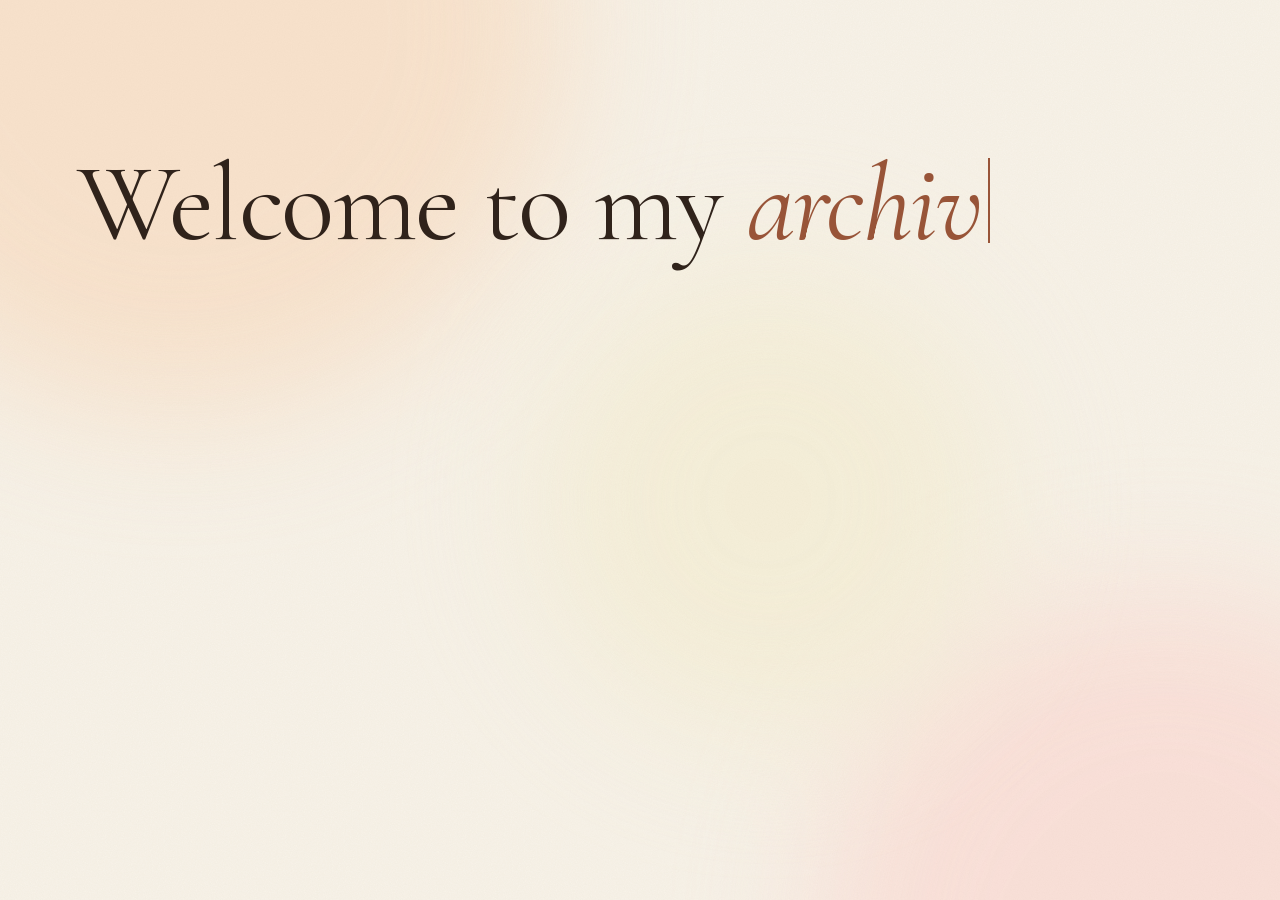
==== index.html @ 3d079804 "courses added behind log-in wall" ====
<!doctype html>
<html lang="en">
<head>
<meta charset="utf-8">
<meta name="viewport" content="width=device-width, initial-scale=1">
<title>Saeed's Archive</title>
<meta name="robots" content="noindex, nofollow, noarchive, nosnippet, noimageindex">
<meta name="referrer" content="no-referrer">
<link rel="icon" href="favicon.ico" sizes="16x16 32x32 48x48">
<link rel="icon" href="icon-32.png" type="image/png" sizes="32x32">
<link rel="icon" href="icon-192.png" type="image/png" sizes="192x192">
<link rel="apple-touch-icon" href="apple-touch-icon.png">
<link rel="stylesheet" href="styles.css?v=8">
<script src="app.js?v=8" defer></script>
</head>
<body>

<svg class="sprite" aria-hidden="true">
  <symbol id="i-pen" viewBox="0 0 24 24"><path d="M17 3a2.83 2.83 0 1 1 4 4L7.5 20.5 2 22l1.5-5.5Z"/></symbol>
  <symbol id="i-trash" viewBox="0 0 24 24"><path d="M3 6h18M19 6v14a2 2 0 0 1-2 2H7a2 2 0 0 1-2-2V6m3 0V4a2 2 0 0 1 2-2h4a2 2 0 0 1 2 2v2"/></symbol>
  <symbol id="i-close" viewBox="0 0 24 24"><path d="M6 6l12 12M18 6 6 18"/></symbol>
  <symbol id="i-out" viewBox="0 0 24 24"><path d="M9 21H5a2 2 0 0 1-2-2V5a2 2 0 0 1 2-2h4M16 17l5-5-5-5M21 12H9"/></symbol>
  <symbol id="i-file" viewBox="0 0 24 24"><path d="M14 2H6a2 2 0 0 0-2 2v16a2 2 0 0 0 2 2h12a2 2 0 0 0 2-2V8ZM14 2v6h6M8 13h8M8 17h5"/></symbol>
</svg>
<div class="glow" aria-hidden="true"><span></span><span></span><span></span></div>

<header class="bar rise">
  <span class="label">Saeed's archive</span>
  <div class="tools">
    <input id="q" type="search" placeholder="What are you looking for?" aria-label="Search the archive">
    <button id="add" class="icon-btn owner-only" type="button" title="Add a book or scroll" aria-label="Add a book or scroll"><svg class="icon" aria-hidden="true"><use href="#i-pen"/></svg></button>
    <button id="signout" class="icon-btn owner-only" type="button" title="Sign out" aria-label="Sign out"><svg class="icon" aria-hidden="true"><use href="#i-out"/></svg></button>
  </div>
</header>

<main>
  <section class="hero">
    <p id="stats" class="label rise" aria-live="polite"></p>
    <h1 class="welcome" aria-label="Welcome to my archive.">
      <span class="ghost" aria-hidden="true">Welcome to my <em>archive</em>.</span>
      <span id="typed" class="typed" aria-hidden="true"></span>
    </h1>
    <p class="sub rise">Books I have read, and pages I have written.</p>
  </section>

  <nav id="chips" class="chips rise" aria-label="Genres"></nav>

  <section id="rail" class="rail rise" aria-label="The shelf">
    <div id="track" class="track"></div>
    <div class="ledge" aria-hidden="true"></div>
  </section>

  <section id="reading" class="reading rise" aria-labelledby="reading-title" hidden>
    <h2 id="reading-title" class="label">Currently reading</h2>
    <div id="reading-track" class="reading-track"></div>
  </section>

  <section id="classes" class="classes owner-only rise" aria-labelledby="classes-title" hidden>
    <h2 id="classes-title" class="label">Courses</h2>
    <div id="courses" class="courses"></div>
    <div id="class-hits" class="class-hits" hidden>
      <h3 class="label">Matching classes</h3>
      <ol id="class-hit-list"></ol>
    </div>
  </section>
</main>

<footer class="foot label rise">by <a href="https://saeedzafar.se">saeedzafar.se</a></footer>

<div id="card" class="card" aria-hidden="true"></div>

<dialog id="detail"></dialog>

<dialog id="editor">
  <form id="form" class="form-card">
    <p class="label">The archive</p>
    <h2 id="form-title">Add to the archive</h2>

    <div class="kind">
      <label><input type="radio" name="kind" value="book" checked> Book</label>
      <label><input type="radio" name="kind" value="scroll"> Scroll <small>(writing / document)</small></label>
    </div>

    <label class="field"><span class="label">Title</span><input name="title" required maxlength="200" autocomplete="off"></label>
    <div class="row">
      <label class="field"><span class="label">Author</span><input name="author" maxlength="120" autocomplete="off"></label>
      <label class="field"><span class="label">Year</span><input name="year" type="number" min="-3000" max="2100" step="1" placeholder="e.g. 1866" inputmode="numeric"></label>
    </div>
    <label class="field"><span class="label">Genres <small>(several? separate with commas)</small></span><input name="genre" list="genres" maxlength="120" placeholder="e.g. Philosophy, Religion" autocomplete="off"></label>

    <fieldset id="for-book">
      <div class="row">
        <label class="field"><span class="label">Total pages</span><input name="pages" type="number" min="1" max="20000" required inputmode="numeric"><small class="note">Sets how thick the spine is.</small></label>
        <label class="field"><span class="label">ISBN <small>(optional)</small></span><input name="isbn" maxlength="20" inputmode="numeric" autocomplete="off"><small class="note">Finds the exact edition's cover.</small></label>
      </div>
      <div class="cover-pick">
        <div id="cover-preview" class="cover-preview"><span class="label">No cover</span></div>
        <div>
          <span class="label">Cover</span>
          <div class="cover-actions">
            <button id="cover-find" class="ghost-btn" type="button">Find cover</button>
            <label class="ghost-btn">Upload image<input id="cover-file" type="file" accept="image/*"></label>
            <button id="cover-clear" class="ghost-btn" type="button">Remove</button>
          </div>
          <p id="cover-status" class="note" role="status"></p>
        </div>
      </div>
      <label class="field"><span class="label">Read online <small>(optional: Drive or website link, shown to everyone)</small></span><input name="link" type="url" maxlength="2000" pattern="https?://.+" placeholder="https://…" autocomplete="off"></label>
      <label class="check">
        <input type="checkbox" name="reading">
        <span><strong>Currently reading</strong> <small>It stands below the shelf until you untick this.</small></span>
      </label>
    </fieldset>

    <fieldset id="for-scroll" disabled>
      <div class="field">
        <label class="label" for="text">Text</label>
        <textarea id="text" name="text" rows="12" maxlength="200000" data-rich></textarea>
      </div>
    </fieldset>

    <label class="check">
      <input type="checkbox" name="private">
      <span><strong>Private</strong> <small>Only you can see it, and only when signed in.</small></span>
    </label>

    <fieldset class="rate">
      <legend class="label">Your rating</legend>
      <div class="rate-row">
        <input type="radio" name="rating" value="0" id="r0" checked><label for="r0" class="none">no rating</label>
        <input type="radio" name="rating" value="5" id="r5"><label for="r5" title="5 stars">★<span class="sr">5 stars</span></label>
        <input type="radio" name="rating" value="4" id="r4"><label for="r4" title="4 stars">★<span class="sr">4 stars</span></label>
        <input type="radio" name="rating" value="3" id="r3"><label for="r3" title="3 stars">★<span class="sr">3 stars</span></label>
        <input type="radio" name="rating" value="2" id="r2"><label for="r2" title="2 stars">★<span class="sr">2 stars</span></label>
        <input type="radio" name="rating" value="1" id="r1"><label for="r1" title="1 star">★<span class="sr">1 star</span></label>
      </div>
    </fieldset>

    <div class="field">
      <label class="label" for="remarks">Remarks <small>(shown to everyone)</small></label>
      <textarea id="remarks" name="remarks" rows="5" maxlength="20000" placeholder="What would you tell a friend about it?" data-rich></textarea>
    </div>

    <div class="field">
      <label class="label" for="notes">Notes <small>(always private)</small></label>
      <textarea id="notes" name="notes" rows="6" maxlength="20000" placeholder="What stayed with you after reading it?" data-rich></textarea>
    </div>

    <p id="form-error" class="error" role="alert"></p>
    <div class="actions">
      <button id="remove" class="icon-btn trash" type="button" title="Remove from the archive" aria-label="Remove from the archive" hidden><svg class="icon" aria-hidden="true"><use href="#i-trash"/></svg></button>
      <button id="cancel" class="ghost-btn" type="button">Cancel</button>
      <button id="save" class="solid-btn">Put it on the shelf</button>
    </div>
  </form>
</dialog>

<dialog id="signin">
  <form id="signin-form" class="form-card small">
    <p class="label">Saeed's archive</p>
    <h2>Sign in</h2>
    <label class="field"><span class="label">Password</span><input name="password" type="password" autocomplete="current-password" required maxlength="1000"></label>
    <p id="signin-error" class="error" role="alert"></p>
    <div class="actions">
      <button id="signin-cancel" class="ghost-btn" type="button">Cancel</button>
      <button class="solid-btn">Sign in</button>
    </div>
  </form>
</dialog>

<dialog id="class-editor">
  <form id="class-form" class="form-card">
    <p id="class-course" class="label" dir="auto"></p>
    <h2 id="class-form-title">Add a class</h2>
    <label class="field"><span class="label">Class</span><select name="which"></select></label>
    <label class="field"><span class="label">Title</span><input name="title" required maxlength="300" autocomplete="off"></label>
    <label class="field"><span class="label">Video link <small>(YouTube plays here; other links open in a new tab)</small></span><input name="url" type="url" required maxlength="2000" pattern="https?://.+" placeholder="https://youtu.be/…" autocomplete="off"></label>
    <label class="field"><span class="label">Notes link <small>(optional)</small></span><input name="notes" type="url" maxlength="2000" pattern="https?://.+" placeholder="https://…" autocomplete="off"></label>
    <div class="row three">
      <label class="field"><span class="label">Batch <small>(new name, new batch)</small></span><input name="batch" list="class-batches" required maxlength="60" autocomplete="off"></label>
      <label class="field"><span class="label">Module</span><input name="module" list="class-modules" maxlength="120" autocomplete="off"></label>
      <label class="field"><span class="label">Label <small>(e.g. Bonus)</small></span><input name="tag" maxlength="60" autocomplete="off"></label>
    </div>
    <p id="class-error" class="error" role="alert"></p>
    <div class="actions">
      <button id="class-remove" class="icon-btn trash" type="button" title="Remove this class" aria-label="Remove this class" hidden><svg class="icon" aria-hidden="true"><use href="#i-trash"/></svg></button>
      <button id="class-cancel" class="ghost-btn" type="button">Cancel</button>
      <button id="class-save" class="solid-btn">Save</button>
    </div>
  </form>
</dialog>

<datalist id="genres"></datalist>
<datalist id="class-modules"></datalist>
<datalist id="class-batches"></datalist>

</body>
</html>
---- styles.css ----
*,
*::before,
*::after {
  box-sizing: border-box;
}

/* Fonts are served from this site, so no visitor's browser ever contacts a
   font company. All three are under the SIL Open Font License. */
@font-face {
  font-family: "Cormorant Garamond";
  src: url("fonts/cormorant.woff2") format("woff2");
  font-weight: 300 700;
  font-style: normal;
  font-display: swap;
}

@font-face {
  font-family: "Cormorant Garamond";
  src: url("fonts/cormorant-italic.woff2") format("woff2");
  font-weight: 300 700;
  font-style: italic;
  font-display: swap;
}

@font-face {
  font-family: Karla;
  src: url("fonts/karla.woff2") format("woff2");
  font-weight: 200 800;
  font-style: normal;
  font-display: swap;
}

@font-face {
  font-family: Karla;
  src: url("fonts/karla-italic.woff2") format("woff2");
  font-weight: 200 800;
  font-style: italic;
  font-display: swap;
}

@font-face {
  font-family: "Space Mono";
  src: url("fonts/space-mono.woff2") format("woff2");
  font-weight: 400;
  font-style: normal;
  font-display: swap;
}

@font-face {
  font-family: "Space Mono";
  src: url("fonts/space-mono-bold.woff2") format("woff2");
  font-weight: 700;
  font-style: normal;
  font-display: swap;
}

/* Warm paper, never cold blue. Text colours are checked for 4.5:1 on --paper. */
:root {
  --paper: oklch(0.962 0.014 80);
  --paper-2: oklch(0.935 0.02 76);
  --paper-3: oklch(0.985 0.008 85);
  --ink: oklch(0.27 0.025 55);
  --muted: oklch(0.47 0.03 60);
  --line: oklch(0.86 0.02 75);
  --accent: oklch(0.52 0.1 42);
  --serif: "Cormorant Garamond", "Iowan Old Style", Palatino, Georgia, "Noto Nastaliq Urdu", serif;
  --sans: Karla, system-ui, sans-serif;
  --mono: "Space Mono", ui-monospace, Menlo, monospace;
  --slow: cubic-bezier(.22, .61, .36, 1);
  color-scheme: light;
}

html {
  background: var(--paper);
}

body {
  margin: 0;
  min-height: 100vh;
  overflow-x: clip;
  font: 400 16px/1.6 var(--sans);
  color: var(--ink);
}

/* paper grain over the slow, drifting light */
body::before {
  content: "";
  position: fixed;
  inset: 0;
  z-index: -1;
  pointer-events: none;
  opacity: .5;
  background-image: url("data:image/svg+xml,%3Csvg xmlns='http://www.w3.org/2000/svg' width='180' height='180'%3E%3Cfilter id='n'%3E%3CfeTurbulence type='fractalNoise' baseFrequency='.85' numOctaves='3' stitchTiles='stitch'/%3E%3CfeColorMatrix values='0 0 0 0 .35 0 0 0 0 .25 0 0 0 0 .15 0 0 0 .08 0'/%3E%3C/filter%3E%3Crect width='100%25' height='100%25' filter='url(%23n)'/%3E%3C/svg%3E");
}

.glow {
  position: fixed;
  inset: 0;
  z-index: -2;
  overflow: hidden;
  pointer-events: none;
}

.glow span {
  position: absolute;
  border-radius: 50%;
  filter: blur(70px);
  opacity: .6;
  animation: drift 48s ease-in-out infinite alternate;
}

.glow span:nth-child(1) {
  width: 60vmax;
  height: 60vmax;
  top: -28vmax;
  left: -16vmax;
  background: oklch(0.9 0.055 65);
}

.glow span:nth-child(2) {
  width: 54vmax;
  height: 54vmax;
  bottom: -30vmax;
  right: -18vmax;
  background: oklch(0.9 0.045 28);
  animation-duration: 61s;
}

.glow span:nth-child(3) {
  width: 36vmax;
  height: 36vmax;
  top: 30%;
  left: 42%;
  background: oklch(0.94 0.04 95);
  animation-duration: 73s;
}

@keyframes drift {
  to {
    transform: translate(7vmax, 5vmax) scale(1.08);
  }
}

.sr {
  position: absolute;
  width: 1px;
  height: 1px;
  overflow: hidden;
  clip-path: inset(50%);
  white-space: nowrap;
}

[hidden] {
  display: none !important;
}

body:not(.owner) .owner-only {
  display: none !important;
}

.sprite {
  position: absolute;
  width: 0;
  height: 0;
  overflow: hidden;
}

.label {
  font: 400 10.5px/1.5 var(--mono);
  letter-spacing: .16em;
  text-transform: uppercase;
  color: var(--muted);
}

:focus-visible {
  outline: 2px solid var(--accent);
  outline-offset: 3px;
}

mark {
  color: inherit;
  background: oklch(0.9 0.09 85);
  border-radius: 2px;
  box-shadow: 0 0 0 1px oklch(0.8 0.1 80);
}

/* Everything but the heading rises in once it has finished typing. Until
   then it is hidden outright, so nothing invisible can be hovered or focused. */
.rise {
  opacity: 0;
  visibility: hidden;
  transform: translateY(16px);
  transition: opacity 1.4s var(--slow), transform 1.6s var(--slow), visibility 0s;
}

body.ready .rise {
  opacity: 1;
  visibility: visible;
  transform: none;
}

body.ready .bar {
  transition-delay: .5s;
}

body.ready .rail {
  transition-delay: .25s;
}

body.ready .chips {
  transition-delay: .4s;
}

body.ready .hint {
  transition-delay: .8s;
}

/* ---- top bar and heading ---- */

.bar {
  display: flex;
  flex-wrap: wrap;
  gap: 12px 24px;
  align-items: center;
  justify-content: space-between;
  padding: 22px clamp(16px, 5vw, 64px);
}

.tools {
  display: flex;
  flex-wrap: wrap;
  gap: 12px;
  align-items: center;
}

.tools input,
.tools select {
  font: 400 15px var(--sans);
  color: var(--ink);
  background: transparent;
  border: 0;
  border-bottom: 1px solid var(--line);
  border-radius: 0;
  padding: 6px 2px;
}

.tools input {
  width: min(260px, 60vw);
}

.tools input::placeholder {
  color: oklch(0.52 0.025 62);
}

.tools input:focus,
.tools select:focus {
  border-bottom-color: var(--ink);
  outline: none;
}

.tools input:focus-visible,
.tools select:focus-visible {
  outline: 2px solid var(--accent);
  outline-offset: 4px;
}

.icon {
  width: 18px;
  height: 18px;
  fill: none;
  stroke: currentColor;
  stroke-width: 1.5;
  stroke-linecap: round;
  stroke-linejoin: round;
}

.icon-btn {
  display: inline-grid;
  place-items: center;
  width: 40px;
  height: 40px;
  padding: 0;
  flex: none;
  border-radius: 50%;
  border: 1px solid var(--line);
  background: oklch(0.985 0.008 85 / .6);
  color: var(--ink);
  cursor: pointer;
  transition: border-color .6s var(--slow), transform .8s var(--slow), background .6s;
}

.icon-btn:hover {
  border-color: var(--ink);
  background: var(--paper-3);
  transform: translateY(-2px);
}

.hero {
  padding: clamp(28px, 7vh, 96px) clamp(16px, 6vw, 96px) 0;
}

.welcome {
  position: relative;
  margin: 14px 0 10px;
  font: 400 clamp(3rem, 8.6vw, 7.8rem)/.95 var(--serif);
  letter-spacing: -.015em;
}

.welcome em,
.typed em {
  font-style: italic;
  font-weight: 400;
  color: var(--accent);
}

.ghost {
  visibility: hidden;
}

.typed {
  position: absolute;
  inset: 0;
}

.typed::after {
  content: "";
  display: inline-block;
  width: 2px;
  height: .78em;
  margin-left: .06em;
  vertical-align: -.04em;
  background: var(--accent);
  animation: caret 1.3s ease-in-out infinite;
}

@keyframes caret {
  50% {
    opacity: 0;
  }
}

.sub {
  margin: 0;
  font: italic 400 clamp(1.25rem, 2.2vw, 1.6rem)/1.4 var(--serif);
  color: var(--muted);
}

/* ---- the shelf ---- */

.rail {
  position: relative;
  margin-top: 0;
  padding-top: 110px;
  overflow-x: clip;
  user-select: none;
  touch-action: pan-y;
  mask-image: linear-gradient(90deg, transparent, #000 7%, #000 93%, transparent);
}

.track {
  position: relative;
  display: flex;
  align-items: flex-end;
  width: max-content;
  padding-inline: 8px;
  will-change: transform;
}

.rail:not(.looping) .track {
  margin-inline: auto;
}

.ledge {
  height: 14px;
  margin: 0 -2%;
  background: linear-gradient(oklch(0.93 0.025 80), oklch(0.85 0.035 72));
  box-shadow: inset 0 1px 0 oklch(0.98 0.01 85), 0 26px 34px -16px oklch(0.42 0.05 60 / .45);
}

.hint {
  margin: 26px clamp(16px, 6vw, 96px) 0;
  text-align: center;
}

.foot {
  margin: 56px 16px 0;
  padding: 0 0 40px;
  text-align: center;
}

.foot a {
  color: var(--ink);
  text-decoration: none;
  border-bottom: 1px solid var(--line);
  transition: border-color .6s var(--slow);
}

.foot a:hover {
  border-bottom-color: var(--ink);
}

body.ready .foot {
  transition-delay: 1s;
}

/* genre pills, centred above the shelf */
.chips {
  display: flex;
  flex-wrap: wrap;
  justify-content: center;
  gap: 10px 12px;
  margin: clamp(28px, 6vh, 64px) auto 0;
  padding: 0 clamp(16px, 5vw, 64px);
  max-width: 1100px;
}

.chip {
  padding: 8px 18px;
  border: 1px solid var(--line);
  border-radius: 999px;
  background: transparent;
  cursor: pointer;
  font: 400 11px/1.4 var(--mono);
  letter-spacing: .2em;
  text-transform: uppercase;
  color: var(--muted);
  transition: color .6s var(--slow), border-color .6s var(--slow), background .6s var(--slow), box-shadow .6s var(--slow);
}

.chip:hover {
  color: var(--ink);
  border-color: oklch(0.7 0.025 65);
}

.chip[aria-pressed="true"] {
  color: var(--ink);
  border-color: oklch(0.62 0.03 62);
  background: oklch(0.92 0.018 75 / .7);
  box-shadow: inset 0 1px 2px oklch(0.4 0.04 60 / .12), 0 1px 0 oklch(0.99 0.005 85);
}

.empty-shelf {
  margin: 0 auto;
  padding: 0 24px 90px;
}

.slot {
  position: relative;
  flex: none;
  margin: 0 6px 0 0;
  padding: 0;
  border: 0;
  background: none;
  font: inherit;
  color: inherit;
  cursor: pointer;
  perspective: 1500px;
  perspective-origin: 50% -60%;
}

.slot.item:hover,
.slot.item:focus-visible {
  z-index: 5;
}

.slot.item:focus-visible {
  outline-offset: 8px;
  border-radius: 3px;
}

/* A book is a box with six faces. On the shelf it is turned so the spine
   faces you and pushed back so the spine sits in the shelf's plane. */
.slot.book {
  width: var(--bt);
  height: var(--bh);
}

.box {
  position: relative;
  width: var(--bw);
  height: var(--bh);
  transform-style: preserve-3d;
}

.slot .box {
  position: absolute;
  bottom: 0;
  left: calc((var(--bt) - var(--bw)) / 2);
  transform: translateZ(calc(var(--bw) / -2)) rotateY(90deg);
  transition: transform .8s var(--slow);
}

/* hovered: lifted, drawn toward you and turned a little, so its cover shows
   and the foot of its left neighbour stays free to point at */
.slot.book:hover .box,
.slot.book:focus-visible .box {
  transform: translateZ(calc(var(--bw) / -2 + 90px)) translateY(-48px) rotateY(62deg);
}

.slot.book::after {
  content: "";
  position: absolute;
  pointer-events: none;
  left: -30%;
  right: -30%;
  bottom: -7px;
  height: 14px;
  border-radius: 50%;
  background: radial-gradient(closest-side, oklch(0.35 0.04 55 / .35), transparent);
  transition: opacity .8s var(--slow), transform .8s var(--slow);
}

.slot.book:hover::after {
  opacity: .5;
  transform: scale(1.6, 1.4);
}

.face {
  position: absolute;
  left: 0;
  top: 0;
  backface-visibility: hidden;
}

.cover {
  width: var(--bw);
  height: var(--bh);
  transform: translateZ(calc(var(--bt) / 2));
  border-radius: 1px 3px 3px 1px;
  background: var(--spine) center / cover no-repeat;
  display: grid;
  align-content: center;
  justify-items: center;
  gap: .6em;
  padding: 12%;
  text-align: center;
  color: var(--spine-ink);
}

.cover::after {
  /* the hinge, and a sheen across the board */
  content: "";
  position: absolute;
  inset: 0;
  border-radius: inherit;
  background: linear-gradient(90deg, rgb(0 0 0 / .28), rgb(0 0 0 / 0) 4%, rgb(255 255 255 / .14) 6%, rgb(255 255 255 / 0) 12%, rgb(255 255 255 / 0) 70%, rgb(255 255 255 / .08));
}

.cover-title {
  font: 600 calc(var(--bh) * .08)/1.05 var(--serif);
}

.cover-author {
  font: 400 calc(var(--bh) * .036) var(--mono);
  letter-spacing: .14em;
  text-transform: uppercase;
}

.back {
  width: var(--bw);
  height: var(--bh);
  transform: rotateY(180deg) translateZ(calc(var(--bt) / 2));
  background: var(--spine);
  filter: brightness(.82);
}

.spine {
  width: var(--bt);
  height: var(--bh);
  left: calc((var(--bw) - var(--bt)) / 2);
  transform: rotateY(-90deg) translateZ(calc(var(--bw) / 2));
  display: flex;
  flex-direction: column;
  align-items: center;
  justify-content: space-between;
  gap: 6px;
  padding: calc(var(--bh) * .1) 0 calc(var(--bh) * .07);
  overflow: hidden;
  color: var(--spine-ink);
  background: linear-gradient(90deg, rgb(0 0 0 / .3), rgb(255 255 255 / .12) 28%, rgb(255 255 255 / 0) 55%, rgb(0 0 0 / .22)), var(--spine);
  border-radius: 2px;
}

.spine-title,
.spine-author {
  writing-mode: vertical-rl;
  white-space: nowrap;
  overflow: hidden;
  text-overflow: ellipsis;
  min-height: 0;
}

.spine-title {
  flex: 0 1 auto;
  font: 600 var(--fs)/1.12 var(--serif);
  letter-spacing: .02em;
  text-align: center;
}

.spine[data-lines="2"] .spine-title {
  white-space: normal;
  text-overflow: clip;
  max-width: 2.3em;
}

.spine-author {
  flex: none;
  max-height: 34%;
  font: 400 calc(var(--fs) * .62) var(--mono);
  letter-spacing: .12em;
  text-transform: uppercase;
}

.fore,
.top,
.bottom {
  --page: oklch(0.95 0.015 85);
  --gap: oklch(0.87 0.02 78);
}

.fore {
  width: var(--bt);
  height: calc(var(--bh) - 6px);
  top: 3px;
  left: calc((var(--bw) - var(--bt)) / 2);
  transform: rotateY(90deg) translateZ(calc(var(--bw) / 2 - 3px));
  background: repeating-linear-gradient(90deg, var(--page) 0 1px, var(--gap) 1px 2px);
}

.top,
.bottom {
  width: calc(var(--bw) - 3px);
  height: var(--bt);
  top: calc((var(--bh) - var(--bt)) / 2);
  background: repeating-linear-gradient(0deg, var(--page) 0 1px, var(--gap) 1px 2px);
}

.top {
  transform: rotateX(90deg) translateZ(calc(var(--bh) / 2 - 2px));
}

.bottom {
  transform: rotateX(-90deg) translateZ(calc(var(--bh) / 2 - 2px));
}

/* A scroll stands rolled up, tied with a ribbon, a knob at each end. */
.slot.scroll {
  width: 46px;
  height: var(--rh);
}

.roll {
  position: absolute;
  inset: 12px 5px;
  display: grid;
  place-items: center;
  border-radius: 14px / 7px;
  background:
    linear-gradient(transparent 47%, oklch(0.47 0.13 28) 47% 53%, transparent 53%),
    linear-gradient(90deg, oklch(0.76 0.045 72), oklch(0.95 0.025 85) 36%, oklch(0.9 0.03 80) 62%, oklch(0.72 0.05 68));
  box-shadow: 4px 6px 12px oklch(0.35 0.04 55 / .25);
  transition: transform .8s var(--slow), box-shadow .8s var(--slow);
}

.roll::before,
.roll::after {
  content: "";
  position: absolute;
  left: 50%;
  width: 18px;
  height: 12px;
  margin-left: -9px;
  border-radius: 4px;
  background: linear-gradient(90deg, oklch(0.3 0.04 50), oklch(0.55 0.07 55) 50%, oklch(0.3 0.04 50));
}

.roll::before {
  top: -10px;
}

.roll::after {
  bottom: -10px;
}

.roll-title {
  writing-mode: vertical-rl;
  max-height: 38%;
  overflow: hidden;
  white-space: nowrap;
  text-overflow: ellipsis;
  font: italic 500 13px var(--serif);
  color: var(--ink);
  align-self: start;
  margin-top: 12%;
}

.slot.scroll:hover .roll,
.slot.scroll:focus-visible .roll {
  transform: translateZ(80px) translateY(-16px) rotateY(-16deg);
  box-shadow: 14px 20px 26px oklch(0.35 0.04 55 / .3);
}

/* Books being read stand below the shelf, face out, turned a little so the
   spine shows (flight() in app.js starts from this same turn). */
.reading {
  margin-top: clamp(56px, 10vh, 112px);
  padding: 0 clamp(16px, 5vw, 64px);
  text-align: center;
}

.reading h2 {
  margin: 0 0 34px;
}

.reading-track {
  display: flex;
  flex-wrap: wrap;
  justify-content: center;
  align-items: flex-end;
  gap: 44px clamp(28px, 5vw, 64px);
}

.reading .slot {
  margin: 0;
}

.reading .slot.book {
  width: var(--bw);
}

.reading .slot .box {
  left: 0;
  transform: translateY(0) translateZ(0) rotateY(10deg);
}

.reading .slot.book:hover .box,
.reading .slot.book:focus-visible .box {
  transform: translateY(-14px) translateZ(40px) rotateY(24deg);
}

.reading .slot.book::after {
  left: -6%;
  right: -6%;
}

.reading .slot.book:hover::after {
  transform: scale(1.12, 1.4);
}

body.ready .reading {
  transition-delay: .6s;
}

/* ---- class recordings ---- */

.classes {
  max-width: 960px;
  margin: clamp(80px, 13vh, 140px) auto 0;
  padding: 0 clamp(16px, 5vw, 64px);
}

.classes > h2 {
  margin: 0 0 26px;
  text-align: center;
}

.courses {
  display: grid;
  grid-template-columns: repeat(auto-fit, minmax(min(100%, 300px), 1fr));
  gap: 20px;
}

/* a course: a card that opens its window */
.course-card {
  container-type: inline-size;
  display: grid;
  align-content: start;
  gap: 6px;
  padding: 26px 28px 24px;
  text-align: start;
  font: inherit;
  color: var(--ink);
  background: oklch(0.985 0.008 85 / .6);
  border: 1px solid var(--line);
  border-radius: 16px;
  cursor: pointer;
  transition: border-color .6s var(--slow), background .6s var(--slow), transform .8s var(--slow), box-shadow .8s var(--slow);
}

.course-card:hover {
  border-color: var(--ink);
  background: var(--paper-3);
  transform: translateY(-3px);
  box-shadow: 0 22px 44px -28px oklch(0.4 0.05 60 / .5);
}

.course-name {
  margin-bottom: 4px;
  font: 500 clamp(1.9rem, 3.6vw, 2.5rem)/1.05 var(--serif);
}

.course-teacher {
  margin: 0 0 4px;
  font: 400 1.2rem/1.3 var(--serif);
  color: var(--muted);
}

.course-latest {
  margin-top: 12px;
  padding-top: 14px;
  border-top: 1px solid var(--line);
  font: italic 400 1.05rem/1.35 var(--serif);
  color: var(--muted);
}

/* while searching: the classes that match */
.class-hits {
  margin-top: 36px;
}

.class-hits h3 {
  margin: 0 0 10px;
}

.class-hits ol {
  margin: 0;
  padding: 0;
  list-style: none;
  border-top: 1px solid var(--line);
}

.hit {
  display: grid;
  gap: 2px;
  width: 100%;
  padding: 12px 6px;
  text-align: start;
  font: inherit;
  color: var(--ink);
  background: none;
  border: 0;
  border-bottom: 1px solid var(--line);
  cursor: pointer;
  transition: background .6s var(--slow);
}

.hit:hover {
  background: oklch(0.985 0.008 85 / .7);
}

.hit-title {
  display: flex;
  align-items: baseline;
  gap: 14px;
  font: 500 1.2rem/1.3 var(--serif);
}

body.ready .classes {
  transition-delay: .7s;
}

/* a course, opened: its classes, and the class playing */
.course-window {
  display: flex;
  flex-direction: column;
  width: min(1180px, calc(100vw - 32px));
  max-height: calc(100dvh - 48px);
  margin: 24px 0;
  overflow: hidden;
  background: var(--paper-3);
  border: 1px solid var(--line);
  border-radius: 20px;
  box-shadow: 0 40px 90px -36px oklch(0.35 0.05 60 / .55);
}

.course-window.playing {
  height: calc(100dvh - 48px);
}

.course-top {
  padding: 30px 110px 22px clamp(20px, 4vw, 48px);
  border-bottom: 1px solid var(--line);
}

.course-top p {
  margin: 0;
}

.course-top h2 {
  margin: 4px 0 0;
  font: 500 clamp(2rem, 4.4vw, 3rem)/1.05 var(--serif);
}

.batch-tabs {
  display: flex;
  flex-wrap: wrap;
  gap: 8px;
  margin-top: 16px;
}

.batch-tabs:empty {
  display: none;
}

.course-body {
  flex: 1;
  min-height: 0;
  overflow: auto;
  display: grid;
  grid-template-columns: minmax(0, 720px);
  justify-content: center;
  padding: 8px clamp(20px, 4vw, 48px) 32px;
}

.player {
  display: none;
}

.playing .course-body {
  overflow: hidden;
  grid-template-columns: minmax(0, 1fr) minmax(260px, 360px);
  grid-template-rows: minmax(0, 1fr);
  justify-content: stretch;
  gap: 36px;
  padding-top: 28px;
}

.playing .player {
  display: block;
  overflow: auto;
}

.playing .class-list {
  overflow: auto;
  overscroll-behavior: contain;
  padding-right: 6px;
}

.screen {
  aspect-ratio: 16 / 9;
  overflow: hidden;
  border-radius: 14px;
  background: oklch(0.22 0.02 55);
  box-shadow: 0 30px 60px -34px oklch(0.3 0.05 55 / .6);
}

.screen iframe {
  display: block;
  width: 100%;
  height: 100%;
  border: 0;
}

.now {
  display: flex;
  align-items: flex-start;
  justify-content: space-between;
  gap: 18px;
  margin-top: 18px;
}

.now p {
  margin: 0;
}

.now h3 {
  margin: 4px 0 0;
  font: 500 clamp(1.4rem, 2.4vw, 1.9rem)/1.15 var(--serif);
}

.class-empty {
  margin: 40px 0;
  text-align: center;
}

.modules,
.lessons {
  margin: 0;
  padding: 0;
  list-style: none;
}

.module {
  padding: 20px 0 8px;
}

.module + .module {
  border-top: 1px solid var(--line);
}

.module-name {
  margin: 0 0 6px;
  color: var(--ink);
}

/* two columns: the class, and its notes */
.lesson {
  display: flex;
  align-items: center;
  gap: 12px;
}

.lesson-title {
  display: flex;
  align-items: baseline;
  gap: 14px;
  flex: 1;
  min-width: 0;
  margin-left: -12px;
  padding: 9px 12px;
  text-align: start;
  font: 500 1.18rem/1.3 var(--serif);
  color: var(--ink);
  text-decoration: none;
  background: none;
  border: 0;
  border-radius: 10px;
  cursor: pointer;
  transition: background .6s var(--slow);
}

.lesson-title:hover {
  background: oklch(0.93 0.02 76 / .55);
}

.lesson-title[aria-current="true"] {
  background: oklch(0.92 0.018 75 / .85);
  box-shadow: inset 2px 0 0 var(--accent);
}

.playing .lesson-title {
  font-size: 1.05rem;
}

.tag {
  display: inline-block;
  margin-left: 10px;
  padding: 0 8px;
  border: 1px solid oklch(0.52 0.1 42 / .35);
  border-radius: 999px;
  font: 400 9.5px/1.8 var(--mono);
  letter-spacing: .14em;
  text-transform: uppercase;
  color: var(--accent);
  vertical-align: 3px;
  white-space: nowrap;
}

.notes-link {
  width: 34px;
  height: 34px;
}

.notes-link .icon {
  width: 16px;
  height: 16px;
}

.lesson-n {
  flex: none;
  min-width: 1.7em;
  text-align: end;
  font: 400 11px/1 var(--mono);
  letter-spacing: .06em;
  color: var(--muted);
}

.lesson-text {
  min-width: 0;
}

/* Urdu stands in Nastaliq, whose letters climb far higher than Latin ones */
:is(.course-name, .course-top h2, .now h3, .lesson-text):dir(rtl) {
  line-height: 1.9;
}

/* An Urdu course name keeps to one line: it is about 11 times as wide as its
   size, so the size follows the card's inner width (100cqi).
   ponytail: fits names up to about this one's length; longer ones need a JS fit */
.course-name:dir(rtl) {
  font-size: min(2rem, 100cqi / 11.5);
  white-space: nowrap;
}

@media (max-width: 760px) {
  .playing .course-body {
    grid-template-columns: minmax(0, 1fr);
    grid-template-rows: auto minmax(0, 1fr);
    gap: 18px;
  }
}

/* ---- the floating card ---- */

.card {
  position: fixed;
  left: 0;
  top: 0;
  z-index: 40;
  width: 290px;
  padding: 18px 20px 16px;
  pointer-events: none;
  background: oklch(0.985 0.008 85 / .88);
  backdrop-filter: blur(12px);
  border: 1px solid var(--line);
  border-radius: 12px;
  box-shadow: 0 26px 50px -22px oklch(0.4 0.05 60 / .5);
  opacity: 0;
  transform: translateY(14px);
  transition: opacity .6s var(--slow), transform .8s var(--slow);
}

.card.on {
  opacity: 1;
  transform: none;
}

.card h3 {
  margin: 6px 0 2px;
  font: 500 1.6rem/1.08 var(--serif);
}

.card .by {
  margin: 0 0 10px;
  font-size: .95rem;
  color: var(--muted);
}

.card .facts-line {
  margin: 0 0 6px;
}

.card .stars {
  margin: 0 0 6px;
  font-size: 15px;
}

.card .excerpt {
  margin: 8px 0 0;
  padding-top: 8px;
  border-top: 1px solid var(--line);
  font: italic 400 1.05rem/1.45 var(--serif);
}

.stars {
  margin: 0 0 14px;
  font-size: 18px;
  letter-spacing: .14em;
  color: var(--accent);
}

/* ---- a book taken down ---- */

#detail {
  width: 100%;
  height: 100%;
  max-width: none;
  max-height: none;
  margin: 0;
  padding: 0;
  border: 0;
  background: transparent;
  color: var(--ink);
  overflow: auto;
}

#detail[open] {
  display: grid;
  place-items: center;
}

#detail::backdrop,
#editor::backdrop,
#signin::backdrop,
#class-editor::backdrop {
  background: oklch(0.95 0.015 78 / .55);
  backdrop-filter: blur(14px) saturate(.85);
  animation: fade 1.1s var(--slow);
}

@keyframes fade {
  from {
    opacity: 0;
  }
}

.detail-tools {
  position: fixed;
  top: 20px;
  right: 20px;
  z-index: 3;
  display: flex;
  gap: 10px;
}

.detail-grid {
  display: grid;
  grid-template-columns: auto minmax(0, 520px);
  gap: clamp(36px, 7vw, 110px);
  align-items: center;
  padding: 64px clamp(16px, 5vw, 72px);
}

.stage {
  perspective: 2400px;
  display: grid;
  place-items: center;
}

.float {
  position: relative;
  width: var(--bw);
  height: var(--bh);
}

.float.bobbing {
  animation: bob 8s ease-in-out infinite;
}

@keyframes bob {
  50% {
    transform: translateY(-9px);
  }
}

.stage .box {
  transform: rotateY(14deg);
}

.stage .box::after {
  /* its shadow on the air beneath it */
  content: "";
  position: absolute;
  left: 6%;
  right: 6%;
  bottom: -34px;
  height: 26px;
  border-radius: 50%;
  background: radial-gradient(closest-side, oklch(0.35 0.04 55 / .32), transparent);
  transform: translateZ(-40px);
}

.info .title {
  margin: 12px 0 6px;
  font: 500 clamp(2.3rem, 4.6vw, 4rem)/1.02 var(--serif);
  letter-spacing: -.01em;
}

.info .by {
  margin: 0;
  font-size: 1.1rem;
  color: var(--muted);
}

.facts {
  display: grid;
  grid-template-columns: repeat(auto-fit, minmax(92px, 1fr));
  gap: 16px 20px;
  margin: 26px 0 22px;
  padding: 18px 0;
  border-block: 1px solid var(--line);
}

.facts dt {
  margin: 0;
}

.facts dd {
  margin: 4px 0 0;
  font: 500 1.3rem/1.2 var(--serif);
}

.facts .read {
  grid-column: 1 / -1;
}

.facts a {
  color: var(--ink);
  text-decoration: none;
  overflow-wrap: anywhere;
  border-bottom: 1px solid var(--line);
  transition: border-color .6s var(--slow);
}

.facts a:hover {
  border-bottom-color: var(--ink);
}

.tags {
  display: flex;
  flex-wrap: wrap;
  gap: 8px;
  margin: 0 0 26px;
  padding: 0;
  list-style: none;
}

.tags li {
  padding: 4px 10px;
  border: 1px solid var(--line);
  border-radius: 999px;
}

.remarks {
  margin: 0 0 8px;
}

.empty {
  margin: 0;
  font: italic 400 1.15rem var(--serif);
  color: var(--muted);
}

.rich {
  overflow-wrap: anywhere;
}

.rich> :first-child {
  margin-top: 0;
}

.rich p,
.rich ul,
.rich ol {
  margin: 0 0 .8em;
}

.rich ul,
.rich ol {
  padding-left: 1.3em;
}

.rich h4 {
  margin: 1.1em 0 .4em;
  font: 600 1.35rem/1.2 var(--serif);
}

.rich blockquote {
  margin: 0 0 .9em;
  padding: 2px 0 2px 16px;
  border-left: 2px solid var(--accent);
  font: italic 400 1.25rem/1.5 var(--serif);
}

.rich strong {
  font-weight: 700;
}

/* a scroll, unrolled */
.parchment {
  position: relative;
  width: min(680px, calc(100vw - 56px));
  margin: 72px 0;
}

.rod {
  position: relative;
  z-index: 1;
  height: 16px;
  margin: 0 -18px;
  border-radius: 8px;
  background: linear-gradient(oklch(0.28 0.04 50), oklch(0.55 0.07 55) 45%, oklch(0.36 0.05 50));
  box-shadow: 0 6px 12px oklch(0.3 0.04 50 / .35);
}

.rod::before,
.rod::after {
  content: "";
  position: absolute;
  top: -4px;
  width: 14px;
  height: 24px;
  border-radius: 5px;
  background: linear-gradient(oklch(0.32 0.04 50), oklch(0.62 0.08 60) 45%, oklch(0.32 0.04 50));
}

.rod::before {
  left: -10px;
}

.rod::after {
  right: -10px;
}

.sheet {
  max-height: calc(100dvh - 210px);
  overflow: auto;
  padding: 44px clamp(22px, 5vw, 56px);
  background: radial-gradient(ellipse at 50% 35%, oklch(0.98 0.012 85), oklch(0.93 0.03 80) 80%, oklch(0.88 0.04 75));
  box-shadow: inset 0 14px 16px -12px oklch(0.4 0.05 60 / .4), inset 0 -14px 16px -12px oklch(0.4 0.05 60 / .4);
}

.sheet .info .title {
  font-size: clamp(2rem, 4vw, 3rem);
}

.sheet .rich.text {
  font: 400 1.3rem/1.65 var(--serif);
}

.rolling {
  position: fixed;
  inset: 0;
  z-index: 50;
  height: fit-content;
  margin: auto;
  width: min(440px, calc(100vw - 64px));
  pointer-events: none;
}

.rolling .sheet {
  max-height: 320px;
  overflow: hidden;
}

.rolling .title {
  margin: 0 0 10px;
  font: 500 2rem/1.1 var(--serif);
}

@media (max-width: 760px) {
  .detail-grid {
    grid-template-columns: 1fr;
    justify-items: center;
    gap: 40px;
    padding-top: 84px;
  }

  .info {
    width: 100%;
  }
}

/* ---- the editor ---- */

#editor,
#signin,
#class-editor {
  padding: 0;
  border: 0;
  background: none;
  color: var(--ink);
  max-width: 100vw;
  max-height: 100dvh;
  overflow: visible;
}

.form-card {
  width: min(640px, calc(100vw - 32px));
  max-height: calc(100dvh - 32px);
  overflow: auto;
  padding: 30px clamp(18px, 4vw, 36px);
  background: var(--paper-3);
  border: 1px solid var(--line);
  border-radius: 18px;
  box-shadow: 0 40px 90px -36px oklch(0.35 0.05 60 / .55);
}

.form-card h2 {
  margin: 4px 0 24px;
  font: 500 2.2rem/1.1 var(--serif);
  white-space: nowrap;
  overflow: hidden;
  text-overflow: ellipsis;
}

.form-card fieldset {
  border: 0;
  padding: 0;
  margin: 0;
  min-width: 0;
}

.form-card fieldset[disabled] {
  display: none;
}

.form-card.small {
  width: min(420px, calc(100vw - 32px));
}

.check {
  display: flex;
  gap: 12px;
  align-items: flex-start;
  margin: 4px 0 20px;
  padding: 12px 14px;
  border: 1px solid var(--line);
  border-radius: 12px;
  cursor: pointer;
}

.check input {
  width: 18px;
  height: 18px;
  margin: 2px 0 0;
  accent-color: var(--ink);
  flex: none;
}

.check small {
  display: block;
  color: var(--muted);
  font-size: 13px;
}

.field {
  display: block;
  margin-bottom: 18px;
}

.field .label {
  display: block;
  margin-bottom: 6px;
}

.field small,
.label small {
  text-transform: none;
  letter-spacing: 0;
  font-family: var(--sans);
}

.form-card input:not([type="radio"]):not([type="file"]):not([type="checkbox"]),
.form-card select,
.form-card textarea {
  display: block;
  width: 100%;
  padding: 10px 12px;
  font: 400 16px/1.5 var(--sans);
  color: var(--ink);
  background: oklch(0.995 0.004 85);
  border: 1px solid var(--line);
  border-radius: 10px;
}

.form-card input:focus,
.form-card select:focus,
.form-card textarea:focus {
  border-color: oklch(0.6 0.04 62);
  outline: none;
  box-shadow: 0 0 0 3px oklch(0.88 0.04 70 / .6);
}

.form-card ::placeholder {
  color: oklch(0.55 0.025 62);
}

.form-card textarea {
  resize: vertical;
}

.note {
  display: block;
  margin: 6px 0 0;
  font-size: 13px;
  color: var(--muted);
}

.row {
  display: grid;
  grid-template-columns: 1fr 1fr;
  gap: 0 14px;
}

.row.three {
  grid-template-columns: repeat(auto-fit, minmax(150px, 1fr));
}

@media (max-width: 520px) {
  .row {
    grid-template-columns: 1fr;
  }
}

.error {
  min-height: 1.2em;
  margin: 0 0 12px;
  font-size: 14px;
  color: oklch(0.48 0.16 28);
}

.kind {
  display: flex;
  gap: 8px;
  margin-bottom: 22px;
}

.kind label {
  flex: 1;
  padding: 10px;
  text-align: center;
  cursor: pointer;
  font-size: 15px;
  border: 1px solid var(--line);
  border-radius: 999px;
  transition: background .5s, color .5s;
}

.kind label:has(:checked) {
  background: var(--ink);
  border-color: var(--ink);
  color: var(--paper-3);
}

.kind label:has(:focus-visible) {
  outline: 2px solid var(--accent);
  outline-offset: 2px;
}

.kind input,
.rate-row input,
.ghost-btn input {
  position: absolute;
  opacity: 0;
  width: 1px;
  height: 1px;
}

.cover-pick {
  display: grid;
  grid-template-columns: 88px 1fr;
  gap: 18px;
  align-items: center;
  margin-bottom: 20px;
}

.cover-preview {
  width: 88px;
  height: 132px;
  display: grid;
  place-items: center;
  border-radius: 3px;
  background: var(--paper-2) center / cover no-repeat;
  border: 1px dashed var(--line);
}

.cover-preview.has {
  border: 0;
  box-shadow: 4px 6px 14px oklch(0.35 0.04 55 / .3);
}

.cover-preview.has .label {
  display: none;
}

.cover-actions {
  display: flex;
  flex-wrap: wrap;
  gap: 8px;
  margin-top: 6px;
}

.ghost-btn,
.solid-btn,
.tool {
  font: 500 14px var(--sans);
  cursor: pointer;
  border-radius: 999px;
  transition: background .5s, border-color .5s, color .5s;
}

.ghost-btn {
  position: relative;
  padding: 8px 14px;
  color: var(--ink);
  background: transparent;
  border: 1px solid var(--line);
}

.ghost-btn:hover {
  border-color: var(--ink);
}

.ghost-btn:has(input:focus-visible) {
  outline: 2px solid var(--accent);
  outline-offset: 2px;
}

.solid-btn {
  padding: 10px 22px;
  color: var(--paper-3);
  background: var(--ink);
  border: 1px solid var(--ink);
}

.solid-btn:hover {
  background: oklch(0.35 0.03 55);
}

.solid-btn:disabled {
  opacity: .6;
  cursor: wait;
}

.actions {
  display: flex;
  flex-wrap: wrap;
  gap: 10px;
  justify-content: flex-end;
  align-items: center;
}

.trash {
  margin-right: auto;
  color: oklch(0.48 0.16 28);
}

.trash:hover {
  border-color: oklch(0.48 0.16 28);
}

.toolbar {
  display: flex;
  flex-wrap: wrap;
  gap: 4px;
  margin-bottom: 6px;
}

.tool {
  min-width: 34px;
  height: 32px;
  padding: 0 9px;
  color: var(--ink);
  background: transparent;
  border: 1px solid transparent;
  border-radius: 8px;
}

.tool:hover {
  border-color: var(--line);
  background: var(--paper-2);
}

.tool-bold {
  font: 700 16px var(--serif);
}

.tool-italic {
  font: italic 500 17px var(--serif);
}

.tool-heading {
  font: 600 16px var(--serif);
}

.tool-quote {
  font: 400 18px var(--serif);
}

.tool-preview {
  margin-left: auto;
  font: 400 10.5px var(--mono);
  letter-spacing: .14em;
  text-transform: uppercase;
  border-color: var(--line);
}

.tool-preview[aria-pressed="true"] {
  background: var(--ink);
  color: var(--paper-3);
  border-color: var(--ink);
}

.rich.preview {
  min-height: 120px;
  padding: 12px 14px;
  border: 1px dashed var(--line);
  border-radius: 10px;
  background: oklch(0.995 0.004 85);
}

/* DOM order is 0,5,4,3,2,1, shown reversed: a chosen star lights every star
   to its left. Empty stars are outlines, chosen ones are filled. */
.rate {
  margin-bottom: 18px !important;
}

.rate legend {
  padding: 0;
  margin-bottom: 4px;
}

.rate-row {
  display: flex;
  flex-direction: row-reverse;
  justify-content: flex-end;
  align-items: center;
  gap: 2px;
}

.rate-row label {
  font-size: 28px;
  line-height: 1;
  color: transparent;
  -webkit-text-stroke: 1.2px oklch(0.58 0.035 65);
  cursor: pointer;
}

.rate-row label.none {
  margin-left: 12px;
  font: 400 13px var(--sans);
  color: var(--muted);
  -webkit-text-stroke: 0;
  text-decoration: underline;
}

.rate-row input:not([value="0"]):checked~label:not(.none),
.rate-row label:not(.none):hover,
.rate-row label:not(.none):hover~label:not(.none) {
  color: var(--accent);
  -webkit-text-stroke-color: var(--accent);
}

.rate-row input:focus-visible+label {
  outline: 2px solid var(--accent);
  outline-offset: 2px;
}

@media (prefers-reduced-motion: reduce) {

  *,
  *::before,
  *::after {
    transition-duration: .01ms !important;
    animation: none !important;
  }

  .rise {
    opacity: 1;
    transform: none;
  }
}
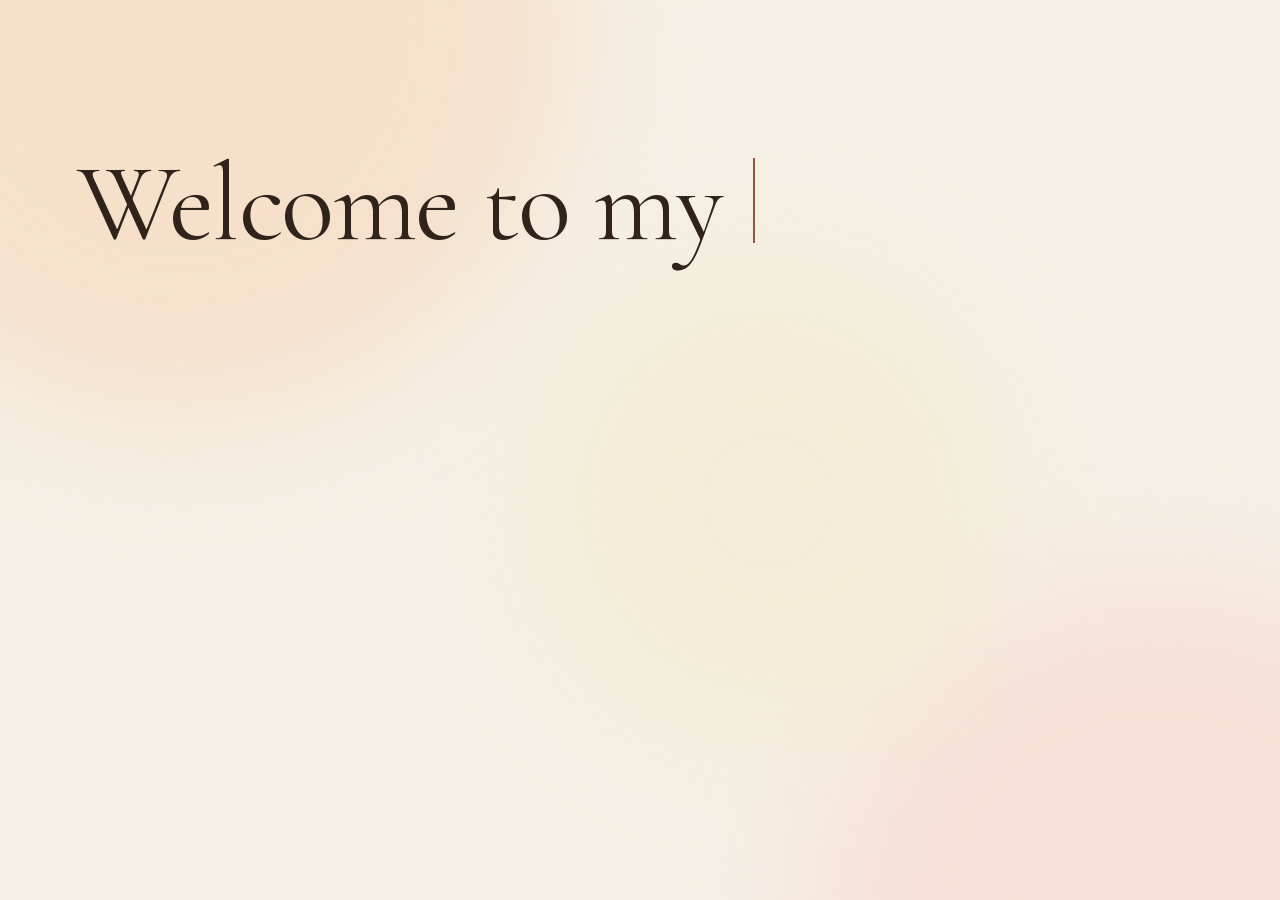
==== commit a189ef4d: "seprate course pages along with link page" ====
--- a/index.html
+++ b/index.html
@@ -10,8 +10,9 @@
 <link rel="icon" href="icon-32.png" type="image/png" sizes="32x32">
 <link rel="icon" href="icon-192.png" type="image/png" sizes="192x192">
 <link rel="apple-touch-icon" href="apple-touch-icon.png">
-<link rel="stylesheet" href="styles.css?v=8">
-<script src="app.js?v=8" defer></script>
+<link rel="stylesheet" href="styles.css?v=10">
+<script src="app.js?v=10" defer></script>
+<script src="home.js?v=10" defer></script>
 </head>
 <body>
 
@@ -20,6 +21,7 @@
   <symbol id="i-trash" viewBox="0 0 24 24"><path d="M3 6h18M19 6v14a2 2 0 0 1-2 2H7a2 2 0 0 1-2-2V6m3 0V4a2 2 0 0 1 2-2h4a2 2 0 0 1 2 2v2"/></symbol>
   <symbol id="i-close" viewBox="0 0 24 24"><path d="M6 6l12 12M18 6 6 18"/></symbol>
   <symbol id="i-out" viewBox="0 0 24 24"><path d="M9 21H5a2 2 0 0 1-2-2V5a2 2 0 0 1 2-2h4M16 17l5-5-5-5M21 12H9"/></symbol>
+  <symbol id="i-link" viewBox="0 0 24 24"><path d="M10 13a5 5 0 0 0 7.54.54l3-3a5 5 0 0 0-7.07-7.07l-1.72 1.71M14 11a5 5 0 0 0-7.54-.54l-3 3a5 5 0 0 0 7.07 7.07l1.71-1.71"/></symbol>
   <symbol id="i-file" viewBox="0 0 24 24"><path d="M14 2H6a2 2 0 0 0-2 2v16a2 2 0 0 0 2 2h12a2 2 0 0 0 2-2V8ZM14 2v6h6M8 13h8M8 17h5"/></symbol>
 </svg>
 <div class="glow" aria-hidden="true"><span></span><span></span><span></span></div>
@@ -29,6 +31,7 @@
   <div class="tools">
     <input id="q" type="search" placeholder="What are you looking for?" aria-label="Search the archive">
     <button id="add" class="icon-btn owner-only" type="button" title="Add a book or scroll" aria-label="Add a book or scroll"><svg class="icon" aria-hidden="true"><use href="#i-pen"/></svg></button>
+    <a id="links" class="icon-btn owner-only" href="links.html" target="_blank" rel="noopener" title="Links" aria-label="Links"><svg class="icon" aria-hidden="true"><use href="#i-link"/></svg></a>
     <button id="signout" class="icon-btn owner-only" type="button" title="Sign out" aria-label="Sign out"><svg class="icon" aria-hidden="true"><use href="#i-out"/></svg></button>
   </div>
 </header>
@@ -168,31 +171,7 @@
   </form>
 </dialog>
 
-<dialog id="class-editor">
-  <form id="class-form" class="form-card">
-    <p id="class-course" class="label" dir="auto"></p>
-    <h2 id="class-form-title">Add a class</h2>
-    <label class="field"><span class="label">Class</span><select name="which"></select></label>
-    <label class="field"><span class="label">Title</span><input name="title" required maxlength="300" autocomplete="off"></label>
-    <label class="field"><span class="label">Video link <small>(YouTube plays here; other links open in a new tab)</small></span><input name="url" type="url" required maxlength="2000" pattern="https?://.+" placeholder="https://youtu.be/…" autocomplete="off"></label>
-    <label class="field"><span class="label">Notes link <small>(optional)</small></span><input name="notes" type="url" maxlength="2000" pattern="https?://.+" placeholder="https://…" autocomplete="off"></label>
-    <div class="row three">
-      <label class="field"><span class="label">Batch <small>(new name, new batch)</small></span><input name="batch" list="class-batches" required maxlength="60" autocomplete="off"></label>
-      <label class="field"><span class="label">Module</span><input name="module" list="class-modules" maxlength="120" autocomplete="off"></label>
-      <label class="field"><span class="label">Label <small>(e.g. Bonus)</small></span><input name="tag" maxlength="60" autocomplete="off"></label>
-    </div>
-    <p id="class-error" class="error" role="alert"></p>
-    <div class="actions">
-      <button id="class-remove" class="icon-btn trash" type="button" title="Remove this class" aria-label="Remove this class" hidden><svg class="icon" aria-hidden="true"><use href="#i-trash"/></svg></button>
-      <button id="class-cancel" class="ghost-btn" type="button">Cancel</button>
-      <button id="class-save" class="solid-btn">Save</button>
-    </div>
-  </form>
-</dialog>
-
 <datalist id="genres"></datalist>
-<datalist id="class-modules"></datalist>
-<datalist id="class-batches"></datalist>
 
 </body>
 </html>
--- a/styles.css
+++ b/styles.css
@@ -773,6 +773,7 @@
 /* a course: a card that opens its window */
 .course-card {
   container-type: inline-size;
+  text-decoration: none;
   display: grid;
   align-content: start;
   gap: 6px;
@@ -830,6 +831,7 @@
 }
 
 .hit {
+  text-decoration: none;
   display: grid;
   gap: 2px;
   width: 100%;
@@ -878,8 +880,91 @@
 }
 
 .course-top {
+  display: flex;
+  flex-wrap: wrap;
+  align-items: flex-start;
+  justify-content: space-between;
+  gap: 18px 48px;
   padding: 30px 110px 22px clamp(20px, 4vw, 48px);
   border-bottom: 1px solid var(--line);
+}
+
+.course-head {
+  flex: 1 1 360px;
+  min-width: 0;
+}
+
+/* a course page: the course stands centred, as a window does */
+.page-main {
+  display: grid;
+  place-items: center;
+  min-height: 100dvh;
+}
+
+.nothing {
+  text-align: center;
+}
+
+.nothing a {
+  color: var(--ink);
+}
+
+/* a course's resources, beside its name */
+.resources {
+  flex: 0 1 300px;
+}
+
+.resources h3 {
+  display: flex;
+  align-items: center;
+  justify-content: space-between;
+  gap: 12px;
+  margin: 4px 0 8px;
+}
+
+.resource-list {
+  margin: 0;
+  padding: 0;
+  list-style: none;
+}
+
+.resource {
+  display: flex;
+  align-items: center;
+  gap: 10px;
+  padding: 5px 0;
+  color: var(--ink);
+  text-decoration: none;
+  font: 500 1.05rem/1.3 var(--serif);
+  transition: color .6s var(--slow);
+}
+
+.resource:hover {
+  color: var(--accent);
+}
+
+.resource .icon {
+  flex: none;
+  width: 15px;
+  height: 15px;
+  color: var(--muted);
+}
+
+.icon-btn.small {
+  width: 30px;
+  height: 30px;
+}
+
+.icon-btn.small .icon {
+  width: 14px;
+  height: 14px;
+}
+
+/* the links page: where each link goes, at the end of its row */
+.link-host {
+  margin-left: auto;
+  padding-left: 16px;
+  white-space: nowrap;
 }
 
 .course-top p {
@@ -1172,7 +1257,8 @@
 #detail::backdrop,
 #editor::backdrop,
 #signin::backdrop,
-#class-editor::backdrop {
+#class-editor::backdrop,
+#link-editor::backdrop {
   background: oklch(0.95 0.015 78 / .55);
   backdrop-filter: blur(14px) saturate(.85);
   animation: fade 1.1s var(--slow);
@@ -1435,7 +1521,8 @@
 
 #editor,
 #signin,
-#class-editor {
+#class-editor,
+#link-editor {
   padding: 0;
   border: 0;
   background: none;
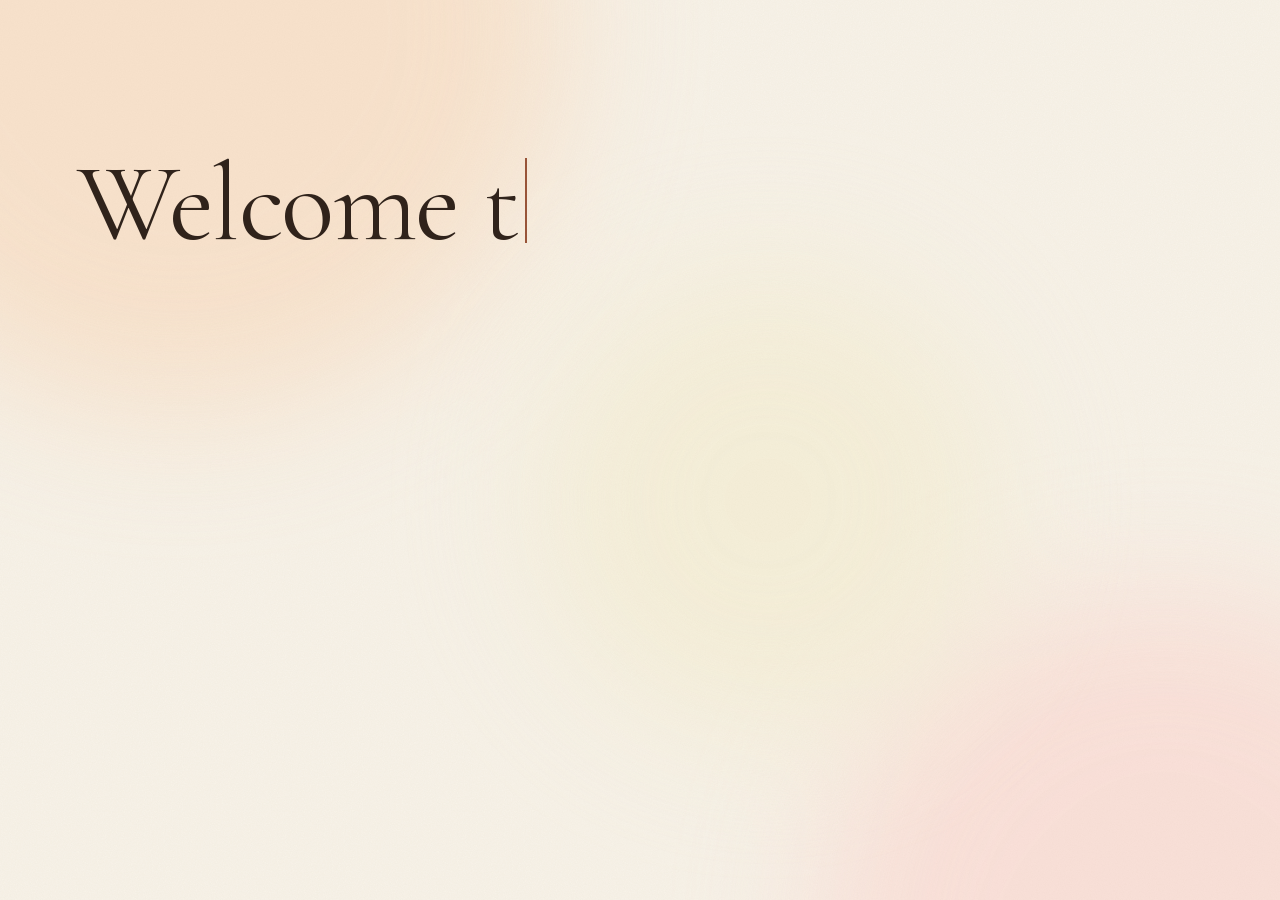
==== commit 72d525e9: "reseigned added pages" ====
--- a/index.html
+++ b/index.html
@@ -10,9 +10,9 @@
 <link rel="icon" href="icon-32.png" type="image/png" sizes="32x32">
 <link rel="icon" href="icon-192.png" type="image/png" sizes="192x192">
 <link rel="apple-touch-icon" href="apple-touch-icon.png">
-<link rel="stylesheet" href="styles.css?v=10">
-<script src="app.js?v=10" defer></script>
-<script src="home.js?v=10" defer></script>
+<link rel="stylesheet" href="styles.css?v=15">
+<script src="app.js?v=15" defer></script>
+<script src="home.js?v=15" defer></script>
 </head>
 <body>
 
@@ -22,6 +22,8 @@
   <symbol id="i-close" viewBox="0 0 24 24"><path d="M6 6l12 12M18 6 6 18"/></symbol>
   <symbol id="i-out" viewBox="0 0 24 24"><path d="M9 21H5a2 2 0 0 1-2-2V5a2 2 0 0 1 2-2h4M16 17l5-5-5-5M21 12H9"/></symbol>
   <symbol id="i-link" viewBox="0 0 24 24"><path d="M10 13a5 5 0 0 0 7.54.54l3-3a5 5 0 0 0-7.07-7.07l-1.72 1.71M14 11a5 5 0 0 0-7.54-.54l-3 3a5 5 0 0 0 7.07 7.07l1.71-1.71"/></symbol>
+  <symbol id="i-arrow" viewBox="0 0 24 24"><path d="M7 17 17 7M8 7h9v9"/></symbol>
+  <symbol id="i-folder" viewBox="0 0 24 24"><path d="M3 7a2 2 0 0 1 2-2h4l2 2h8a2 2 0 0 1 2 2v8a2 2 0 0 1-2 2H5a2 2 0 0 1-2-2Z"/></symbol>
   <symbol id="i-file" viewBox="0 0 24 24"><path d="M14 2H6a2 2 0 0 0-2 2v16a2 2 0 0 0 2 2h12a2 2 0 0 0 2-2V8ZM14 2v6h6M8 13h8M8 17h5"/></symbol>
 </svg>
 <div class="glow" aria-hidden="true"><span></span><span></span><span></span></div>
@@ -31,7 +33,6 @@
   <div class="tools">
     <input id="q" type="search" placeholder="What are you looking for?" aria-label="Search the archive">
     <button id="add" class="icon-btn owner-only" type="button" title="Add a book or scroll" aria-label="Add a book or scroll"><svg class="icon" aria-hidden="true"><use href="#i-pen"/></svg></button>
-    <a id="links" class="icon-btn owner-only" href="links.html" target="_blank" rel="noopener" title="Links" aria-label="Links"><svg class="icon" aria-hidden="true"><use href="#i-link"/></svg></a>
     <button id="signout" class="icon-btn owner-only" type="button" title="Sign out" aria-label="Sign out"><svg class="icon" aria-hidden="true"><use href="#i-out"/></svg></button>
   </div>
 </header>
@@ -59,7 +60,10 @@
   </section>
 
   <section id="classes" class="classes owner-only rise" aria-labelledby="classes-title" hidden>
-    <h2 id="classes-title" class="label">Courses</h2>
+    <div class="classes-head">
+      <h2 id="classes-title" class="label">Courses</h2>
+      <button id="links" class="icon-btn small" type="button" title="Links" aria-label="Links"><svg class="icon" aria-hidden="true"><use href="#i-link"/></svg></button>
+    </div>
     <div id="courses" class="courses"></div>
     <div id="class-hits" class="class-hits" hidden>
       <h3 class="label">Matching classes</h3>
@@ -171,6 +175,40 @@
   </form>
 </dialog>
 
+<dialog id="links-dialog" aria-labelledby="links-title">
+  <article id="links-window" class="links-window">
+    <header class="links-top">
+      <div>
+        <p id="link-count" class="label"></p>
+        <h2 id="links-title">Links</h2>
+      </div>
+      <div class="links-tools">
+        <button id="link-pen" class="icon-btn" type="button" title="Add or change a link" aria-label="Add or change a link"><svg class="icon" aria-hidden="true"><use href="#i-pen"/></svg></button>
+        <button id="links-close" class="icon-btn" type="button" title="Close" aria-label="Close"><svg class="icon" aria-hidden="true"><use href="#i-close"/></svg></button>
+      </div>
+    </header>
+    <div id="link-list" class="links-body"></div>
+  </article>
+</dialog>
+
+<dialog id="link-editor">
+  <form class="form-card">
+    <p id="link-where" class="label" dir="auto"></p>
+    <h2 id="link-form-title">Add a link</h2>
+    <label class="field"><span class="label">Link</span><select name="which"></select></label>
+    <label class="field"><span class="label">Title</span><input name="title" required maxlength="200" autocomplete="off"></label>
+    <label class="field"><span class="label">Address</span><input name="url" type="url" required maxlength="2000" pattern="https?://.+" placeholder="https://…" autocomplete="off"></label>
+    <label id="link-group-field" class="field"><span class="label">Group <small>(new name, new group)</small></span><input name="group" list="link-groups" maxlength="120" autocomplete="off"></label>
+    <p id="link-error" class="error" role="alert"></p>
+    <div class="actions">
+      <button id="link-remove" class="icon-btn trash" type="button" title="Remove this link" aria-label="Remove this link" hidden><svg class="icon" aria-hidden="true"><use href="#i-trash"/></svg></button>
+      <button id="link-cancel" class="ghost-btn" type="button">Cancel</button>
+      <button id="link-save" class="solid-btn">Save</button>
+    </div>
+  </form>
+</dialog>
+
+<datalist id="link-groups"></datalist>
 <datalist id="genres"></datalist>
 
 </body>
--- a/styles.css
+++ b/styles.css
@@ -759,9 +759,17 @@
   padding: 0 clamp(16px, 5vw, 64px);
 }
 
-.classes > h2 {
+/* the heading, with the links page beside it */
+.classes-head {
+  display: flex;
+  align-items: center;
+  justify-content: center;
+  gap: 12px;
   margin: 0 0 26px;
-  text-align: center;
+}
+
+.classes-head h2 {
+  margin: 0;
 }
 
 .courses {
@@ -909,62 +917,151 @@
   color: var(--ink);
 }
 
-/* a course's resources, beside its name */
-.resources {
-  flex: 0 1 300px;
-}
-
-.resources h3 {
-  display: flex;
-  align-items: center;
+.icon-btn.small {
+  width: 30px;
+  height: 30px;
+}
+
+.icon-btn.small .icon {
+  width: 14px;
+  height: 14px;
+}
+
+.back {
+  margin-bottom: 14px;
+}
+
+/* the links pop-up: a smaller window, its groups as grids of cards */
+.links-window {
+  display: flex;
+  flex-direction: column;
+  width: min(820px, calc(100vw - 32px));
+  max-height: calc(100dvh - 48px);
+  margin: 24px 0;
+  overflow: hidden;
+  background: var(--paper-3);
+  border: 1px solid var(--line);
+  border-radius: 20px;
+  box-shadow: 0 40px 90px -36px oklch(0.35 0.05 60 / .55);
+}
+
+.links-top {
+  display: flex;
+  align-items: flex-start;
   justify-content: space-between;
+  gap: 16px;
+  padding: 28px clamp(20px, 4vw, 40px) 20px;
+  border-bottom: 1px solid var(--line);
+}
+
+.links-top p {
+  margin: 0;
+}
+
+.links-top h2 {
+  margin: 4px 0 0;
+  font: 500 clamp(2rem, 4vw, 2.6rem)/1.05 var(--serif);
+}
+
+.links-tools {
+  display: flex;
+  gap: 10px;
+}
+
+.links-body {
+  overflow: auto;
+  padding: 4px clamp(20px, 4vw, 40px) 32px;
+}
+
+.link-group {
+  padding-top: 24px;
+}
+
+.link-group h3 {
+  margin: 0 0 12px;
+  color: var(--ink);
+}
+
+.link-grid {
+  display: grid;
+  grid-template-columns: repeat(auto-fill, minmax(min(100%, 220px), 1fr));
   gap: 12px;
-  margin: 4px 0 8px;
-}
-
-.resource-list {
   margin: 0;
   padding: 0;
   list-style: none;
 }
 
-.resource {
-  display: flex;
-  align-items: center;
-  gap: 10px;
-  padding: 5px 0;
+/* a link as a tile, in its group's colour (a batch's resources in a soft accent) */
+.link-card {
+  display: grid;
+  grid-template-columns: 1fr auto;
+  grid-template-rows: auto 1fr auto;
+  gap: 10px 12px;
+  height: 100%;
+  min-height: 136px;
+  padding: 16px 18px 14px;
   color: var(--ink);
   text-decoration: none;
-  font: 500 1.05rem/1.3 var(--serif);
-  transition: color .6s var(--slow);
-}
-
-.resource:hover {
-  color: var(--accent);
-}
-
-.resource .icon {
-  flex: none;
-  width: 15px;
-  height: 15px;
-  color: var(--muted);
-}
-
-.icon-btn.small {
-  width: 30px;
-  height: 30px;
-}
-
-.icon-btn.small .icon {
-  width: 14px;
-  height: 14px;
-}
-
-/* the links page: where each link goes, at the end of its row */
-.link-host {
-  margin-left: auto;
-  padding-left: 16px;
-  white-space: nowrap;
+  background: var(--tint, oklch(0.885 0.05 60));
+  border-radius: 16px;
+  box-shadow: inset 0 0 0 1px oklch(0.4 0.04 60 / .08);
+  transition: transform .8s var(--slow), box-shadow .8s var(--slow), filter .6s var(--slow);
+}
+
+.link-card:hover {
+  transform: translateY(-3px);
+  box-shadow: inset 0 0 0 1px oklch(0.4 0.04 60 / .14), 0 18px 34px -22px oklch(0.4 0.05 60 / .55);
+  filter: saturate(1.3);
+}
+
+.link-card > .icon {
+  width: 22px;
+  height: 22px;
+}
+
+.link-title {
+  grid-column: 1 / -1;
+  align-self: end;
+  min-width: 0;
+  font: 500 1.3rem/1.2 var(--serif);
+  overflow-wrap: anywhere;
+}
+
+.link-site {
+  align-self: center;
+  color: oklch(0.4 0.03 58);
+}
+
+.link-card > .icon:last-child {
+  width: 18px;
+  height: 18px;
+  transition: transform .6s var(--slow);
+}
+
+.link-card:hover > .icon:last-child {
+  transform: translate(2px, -2px);
+}
+
+.module.resources {
+  --tint: oklch(0.9 0.045 42);
+}
+
+.module.resources .link-grid {
+  margin-bottom: 12px;
+}
+
+/* beside a playing class the list is narrow: resources become slim tiles */
+.playing .link-card {
+  min-height: 0;
+  padding: 12px 14px;
+}
+
+.playing .link-card > .icon:first-child {
+  display: none;
+}
+
+.playing .link-title {
+  font-size: 1.1rem;
 }
 
 .course-top p {
@@ -1074,8 +1171,39 @@
 }
 
 .module-name {
-  margin: 0 0 6px;
+  margin: 0 0 10px;
   color: var(--ink);
+}
+
+/* Headings that matter wear a soft band, a different warm tint for each, as
+   in his course sheets; a batch's resources stand out in the accent. */
+.module-name,
+.link-group h3 {
+  width: fit-content;
+  padding: 4px 11px;
+  border-radius: 7px;
+  background: var(--tint, oklch(0.885 0.05 60));
+}
+
+:is(.module, .link-group):nth-child(5n + 2) {
+  --tint: oklch(0.885 0.045 135);
+}
+
+:is(.module, .link-group):nth-child(5n + 3) {
+  --tint: oklch(0.885 0.045 20);
+}
+
+:is(.module, .link-group):nth-child(5n + 4) {
+  --tint: oklch(0.895 0.055 90);
+}
+
+:is(.module, .link-group):nth-child(5n) {
+  --tint: oklch(0.885 0.04 330);
+}
+
+.module.resources .module-name {
+  background: var(--accent);
+  color: var(--paper-3);
 }
 
 /* two columns: the class, and its notes */
@@ -1236,7 +1364,8 @@
 
 /* ---- a book taken down ---- */
 
-#detail {
+#detail,
+#links-dialog {
   width: 100%;
   height: 100%;
   max-width: none;
@@ -1249,12 +1378,14 @@
   overflow: auto;
 }
 
-#detail[open] {
+#detail[open],
+#links-dialog[open] {
   display: grid;
   place-items: center;
 }
 
 #detail::backdrop,
+#links-dialog::backdrop,
 #editor::backdrop,
 #signin::backdrop,
 #class-editor::backdrop,
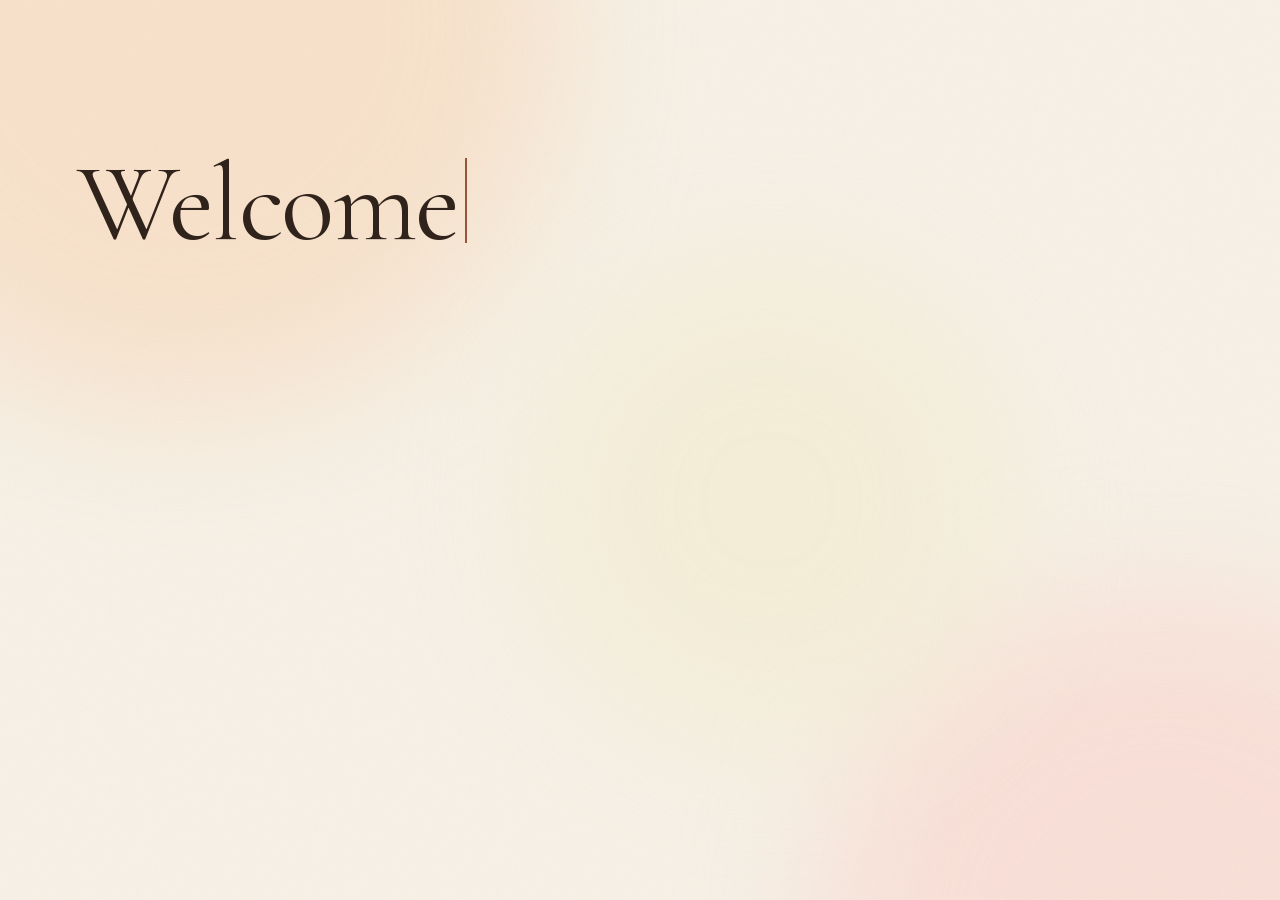
==== commit 406cad41: "screen size of video is bigger, screen dims while playing the video, link list moves to left instead" ====
--- a/index.html
+++ b/index.html
@@ -10,8 +10,8 @@
 <link rel="icon" href="icon-32.png" type="image/png" sizes="32x32">
 <link rel="icon" href="icon-192.png" type="image/png" sizes="192x192">
 <link rel="apple-touch-icon" href="apple-touch-icon.png">
-<link rel="stylesheet" href="styles.css?v=15">
-<script src="app.js?v=15" defer></script>
+<link rel="stylesheet" href="styles.css?v=18">
+<script src="app.js?v=16" defer></script>
 <script src="home.js?v=15" defer></script>
 </head>
 <body>
--- a/styles.css
+++ b/styles.css
@@ -1100,7 +1100,7 @@
 
 .playing .course-body {
   overflow: hidden;
-  grid-template-columns: minmax(0, 1fr) minmax(260px, 360px);
+  grid-template-columns: minmax(260px, calc(386px - 6.5%)) minmax(0, 1fr);   /* the video 6.5% wider than beside a 360px list */
   grid-template-rows: minmax(0, 1fr);
   justify-content: stretch;
   gap: 36px;
@@ -1113,12 +1113,31 @@
 }
 
 .playing .class-list {
+  order: -1;
   overflow: auto;
   overscroll-behavior: contain;
   padding-right: 6px;
 }
 
+/* while a class plays, the page around the video dims a little */
+body::after {
+  content: "";
+  position: fixed;
+  inset: 0;
+  z-index: 20;
+  pointer-events: none;
+  background: oklch(0.2 0.02 55 / .5);
+  opacity: 0;
+  transition: opacity 1.2s var(--slow);
+}
+
+body.watching::after {
+  opacity: 1;
+}
+
 .screen {
+  position: relative;
+  z-index: 21;
   aspect-ratio: 16 / 9;
   overflow: hidden;
   border-radius: 14px;
@@ -1185,19 +1204,23 @@
   background: var(--tint, oklch(0.885 0.05 60));
 }
 
-:is(.module, .link-group):nth-child(5n + 2) {
+.link-group:nth-child(5n + 2),
+.module[data-tint="1"] {
   --tint: oklch(0.885 0.045 135);
 }
 
-:is(.module, .link-group):nth-child(5n + 3) {
+.link-group:nth-child(5n + 3),
+.module[data-tint="2"] {
   --tint: oklch(0.885 0.045 20);
 }
 
-:is(.module, .link-group):nth-child(5n + 4) {
+.link-group:nth-child(5n + 4),
+.module[data-tint="3"] {
   --tint: oklch(0.895 0.055 90);
 }
 
-:is(.module, .link-group):nth-child(5n) {
+.link-group:nth-child(5n),
+.module[data-tint="4"] {
   --tint: oklch(0.885 0.04 330);
 }
 
@@ -1300,6 +1323,10 @@
     grid-template-columns: minmax(0, 1fr);
     grid-template-rows: auto minmax(0, 1fr);
     gap: 18px;
+  }
+
+  .playing .class-list {
+    order: 0;
   }
 }
 
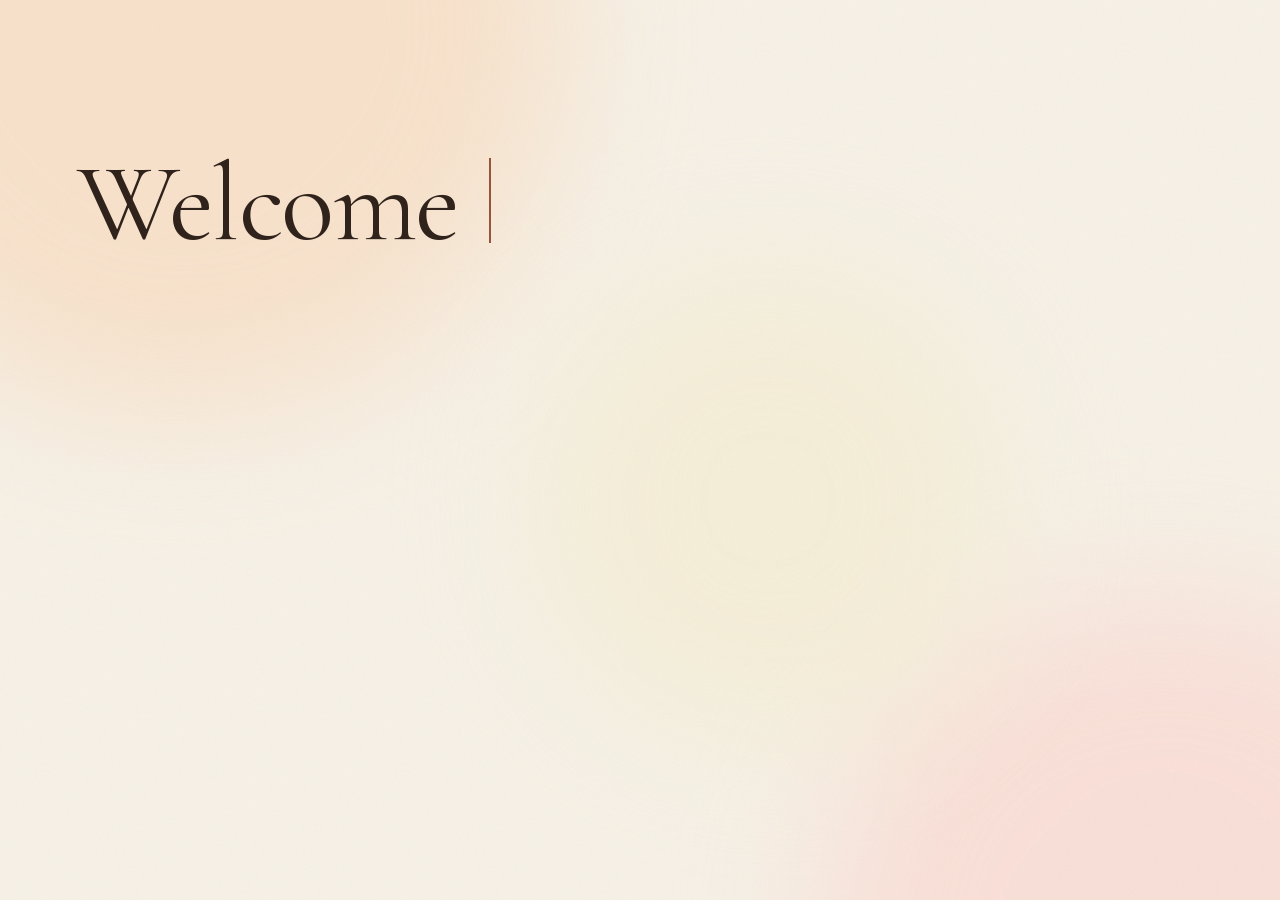
==== commit 9badf286: "multiple course sharing through dashboard is complete" ====
--- a/index.html
+++ b/index.html
@@ -10,9 +10,9 @@
 <link rel="icon" href="icon-32.png" type="image/png" sizes="32x32">
 <link rel="icon" href="icon-192.png" type="image/png" sizes="192x192">
 <link rel="apple-touch-icon" href="apple-touch-icon.png">
-<link rel="stylesheet" href="styles.css?v=18">
-<script src="app.js?v=16" defer></script>
-<script src="home.js?v=15" defer></script>
+<link rel="stylesheet" href="styles.css?v=25">
+<script src="app.js?v=25" defer></script>
+<script src="home.js?v=25" defer></script>
 </head>
 <body>
 
@@ -21,6 +21,10 @@
   <symbol id="i-trash" viewBox="0 0 24 24"><path d="M3 6h18M19 6v14a2 2 0 0 1-2 2H7a2 2 0 0 1-2-2V6m3 0V4a2 2 0 0 1 2-2h4a2 2 0 0 1 2 2v2"/></symbol>
   <symbol id="i-close" viewBox="0 0 24 24"><path d="M6 6l12 12M18 6 6 18"/></symbol>
   <symbol id="i-out" viewBox="0 0 24 24"><path d="M9 21H5a2 2 0 0 1-2-2V5a2 2 0 0 1 2-2h4M16 17l5-5-5-5M21 12H9"/></symbol>
+  <symbol id="i-share" viewBox="0 0 24 24"><circle cx="18" cy="5" r="3"/><circle cx="6" cy="12" r="3"/><circle cx="18" cy="19" r="3"/><path d="m8.59 13.51 6.83 3.98M15.41 6.51l-6.82 3.98"/></symbol>
+  <symbol id="i-prev" viewBox="0 0 24 24"><path d="m15 18-6-6 6-6"/></symbol>
+  <symbol id="i-next" viewBox="0 0 24 24"><path d="m9 18 6-6-6-6"/></symbol>
+  <symbol id="i-copy" viewBox="0 0 24 24"><rect width="14" height="14" x="8" y="8" rx="2"/><path d="M4 16c-1.1 0-2-.9-2-2V4c0-1.1.9-2 2-2h10c1.1 0 2 .9 2 2"/></symbol>
   <symbol id="i-link" viewBox="0 0 24 24"><path d="M10 13a5 5 0 0 0 7.54.54l3-3a5 5 0 0 0-7.07-7.07l-1.72 1.71M14 11a5 5 0 0 0-7.54-.54l-3 3a5 5 0 0 0 7.07 7.07l1.71-1.71"/></symbol>
   <symbol id="i-arrow" viewBox="0 0 24 24"><path d="M7 17 17 7M8 7h9v9"/></symbol>
   <symbol id="i-folder" viewBox="0 0 24 24"><path d="M3 7a2 2 0 0 1 2-2h4l2 2h8a2 2 0 0 1 2 2v8a2 2 0 0 1-2 2H5a2 2 0 0 1-2-2Z"/></symbol>
@@ -59,10 +63,11 @@
     <div id="reading-track" class="reading-track"></div>
   </section>
 
-  <section id="classes" class="classes owner-only rise" aria-labelledby="classes-title" hidden>
+  <section id="classes" class="classes rise" aria-labelledby="classes-title" hidden>
     <div class="classes-head">
       <h2 id="classes-title" class="label">Courses</h2>
-      <button id="links" class="icon-btn small" type="button" title="Links" aria-label="Links"><svg class="icon" aria-hidden="true"><use href="#i-link"/></svg></button>
+      <button id="links" class="icon-btn small owner-only" type="button" title="Links" aria-label="Links"><svg class="icon" aria-hidden="true"><use href="#i-link"/></svg></button>
+      <button id="shares" class="icon-btn small owner-only" type="button" title="Dashboard" aria-label="Dashboard"><svg class="icon" aria-hidden="true"><use href="#i-share"/></svg></button>
     </div>
     <div id="courses" class="courses"></div>
     <div id="class-hits" class="class-hits" hidden>
@@ -188,6 +193,57 @@
       </div>
     </header>
     <div id="link-list" class="links-body"></div>
+  </article>
+</dialog>
+
+<dialog id="dashboard" aria-labelledby="dash-title">
+  <article id="dash-window" class="dash-window">
+    <header class="links-top">
+      <div>
+        <p class="label">Saeed's archive</p>
+        <h2 id="dash-title">Dashboard</h2>
+      </div>
+      <div class="links-tools">
+        <button id="dash-close" class="icon-btn" type="button" title="Close" aria-label="Close"><svg class="icon" aria-hidden="true"><use href="#i-close"/></svg></button>
+      </div>
+    </header>
+    <div class="dash-body">
+      <section class="dash-part" aria-labelledby="dash-links">
+        <h3 id="dash-links" class="label">Shared links <span id="share-count"></span></h3>
+        <form id="share-form" class="form-card share-form">
+          <fieldset class="scope-pick">
+            <legend class="label">Opens <small>(tick courses, or batches of them)</small></legend>
+            <div id="scope-list" class="scope-list"></div>
+          </fieldset>
+          <div class="row">
+            <label class="field"><span class="label">Code <small>(the link's ending)</small></span><input name="code" required minlength="2" maxlength="20" pattern="[A-Za-z0-9]+" placeholder="e.g. CTB3" autocomplete="off"></label>
+            <label class="field"><span class="label">Password <small>(empty: one is made)</small></span><input name="password" minlength="6" maxlength="72" autocomplete="off"></label>
+          </div>
+          <p id="share-error" class="error" role="alert"></p>
+          <div class="actions"><button class="solid-btn">Make a link</button></div>
+        </form>
+        <div class="table-wrap">
+          <table class="dash-table">
+            <thead><tr><th>Link</th><th>Opens</th><th>Password</th><th><span class="sr">Tools</span></th></tr></thead>
+            <tbody id="share-rows"></tbody>
+          </table>
+        </div>
+      </section>
+      <section class="dash-part" aria-labelledby="dash-opened">
+        <h3 id="dash-opened" class="label">Opened</h3>
+        <div class="table-wrap">
+          <table class="dash-table">
+            <thead><tr><th>When</th><th>Link</th><th>Opens</th></tr></thead>
+            <tbody id="open-rows"></tbody>
+          </table>
+        </div>
+        <div id="pager" class="pager">
+          <button id="open-prev" class="icon-btn small" type="button" title="Newer" aria-label="Newer"><svg class="icon" aria-hidden="true"><use href="#i-prev"/></svg></button>
+          <span id="open-page" class="label"></span>
+          <button id="open-next" class="icon-btn small" type="button" title="Older" aria-label="Older"><svg class="icon" aria-hidden="true"><use href="#i-next"/></svg></button>
+        </div>
+      </section>
+    </div>
   </article>
 </dialog>
 
--- a/styles.css
+++ b/styles.css
@@ -977,6 +977,181 @@
   padding-top: 24px;
 }
 
+/* shared links: the form, the link just made, and every link given out */
+.form-card.share-form {
+  width: auto;
+  max-height: none;
+  overflow: visible;
+  padding: 22px 0 6px;
+  background: none;
+  border: 0;
+  border-radius: 0;
+  box-shadow: none;
+}
+
+/* the dashboard: a page of its own, its lists as tables */
+.dash-window {
+  display: flex;
+  flex-direction: column;
+  width: min(1180px, calc(100vw - 32px));
+  height: calc(100dvh - 48px);
+  margin: 24px 0;
+  overflow: hidden;
+  background: var(--paper-3);
+  border: 1px solid var(--line);
+  border-radius: 20px;
+  box-shadow: 0 40px 90px -36px oklch(0.35 0.05 60 / .55);
+}
+
+.dash-body {
+  overflow: auto;
+  padding: 0 clamp(20px, 4vw, 40px) 36px;
+}
+
+.dash-part {
+  padding-top: 28px;
+}
+
+.dash-part h3 {
+  margin: 0;
+}
+
+/* what a new link opens: a row of ticks for each course */
+.scope-pick {
+  margin-bottom: 18px !important;
+}
+
+.scope-pick legend {
+  margin-bottom: 8px;
+}
+
+.scope-course {
+  display: flex;
+  flex-wrap: wrap;
+  align-items: center;
+  gap: 8px;
+  padding: 10px 0;
+  border-top: 1px solid var(--line);
+}
+
+.scope-name {
+  flex: 0 0 min(100%, 240px);
+  text-align: left;
+  font: 500 1.2rem/1.3 var(--serif);
+}
+
+.tick {
+  display: inline-flex;
+  align-items: center;
+  gap: 7px;
+  padding: 5px 12px 5px 9px;
+  font-size: 14px;
+  border: 1px solid var(--line);
+  border-radius: 999px;
+  cursor: pointer;
+  transition: background .6s var(--slow), border-color .6s var(--slow);
+}
+
+.tick input {
+  margin: 0;
+  accent-color: var(--accent);
+}
+
+.tick:has(input:checked) {
+  background: oklch(0.9 0.045 42);
+  border-color: oklch(0.8 0.06 42);
+}
+
+.tick:has(input:disabled) {
+  cursor: default;
+}
+
+.table-wrap {
+  overflow-x: auto;
+}
+
+.dash-table {
+  width: 100%;
+  border-collapse: collapse;
+}
+
+.dash-table th {
+  padding: 10px 14px 10px 0;
+  font: 400 11px/1.4 var(--mono);
+  letter-spacing: .12em;
+  text-transform: uppercase;
+  text-align: left;
+  color: var(--muted);
+}
+
+.dash-table td {
+  padding: 12px 14px 12px 0;
+  border-top: 1px solid var(--line);
+  vertical-align: middle;
+}
+
+.dash-table .gone {
+  margin-left: 8px;
+  color: oklch(0.48 0.16 28);
+}
+
+.dash-table .row-tools {
+  padding-right: 0;
+  text-align: right;
+  white-space: nowrap;
+}
+
+.row-tools .icon-btn + .icon-btn {
+  margin-left: 8px;
+}
+
+.share-link {
+  font: 500 1.2rem/1.3 var(--serif);
+  white-space: nowrap;
+}
+
+.share-password {
+  font: 700 1rem var(--mono);
+  letter-spacing: .04em;
+  white-space: nowrap;
+  user-select: all;
+}
+
+.pw-input {
+  width: 15em;
+  padding: 7px 10px;
+  font: 700 1rem var(--mono);
+  color: var(--ink);
+  background: var(--paper);
+  border: 1px solid var(--line);
+  border-radius: 8px;
+}
+
+.pw-input:focus {
+  border-color: oklch(0.6 0.04 62);
+  outline: none;
+  box-shadow: 0 0 0 3px oklch(0.88 0.04 70 / .6);
+}
+
+.pager {
+  display: flex;
+  align-items: center;
+  justify-content: center;
+  gap: 14px;
+  margin-top: 16px;
+}
+
+.pager .icon-btn:disabled {
+  opacity: .35;
+  cursor: default;
+  transform: none;
+}
+
+.icon-btn.done {
+  border-color: var(--accent);
+  color: var(--accent);
+}
+
 .link-group h3 {
   margin: 0 0 12px;
   color: var(--ink);
@@ -1392,7 +1567,8 @@
 /* ---- a book taken down ---- */
 
 #detail,
-#links-dialog {
+#links-dialog,
+#dashboard {
   width: 100%;
   height: 100%;
   max-width: none;
@@ -1406,13 +1582,15 @@
 }
 
 #detail[open],
-#links-dialog[open] {
+#links-dialog[open],
+#dashboard[open] {
   display: grid;
   place-items: center;
 }
 
 #detail::backdrop,
 #links-dialog::backdrop,
+#dashboard::backdrop,
 #editor::backdrop,
 #signin::backdrop,
 #class-editor::backdrop,
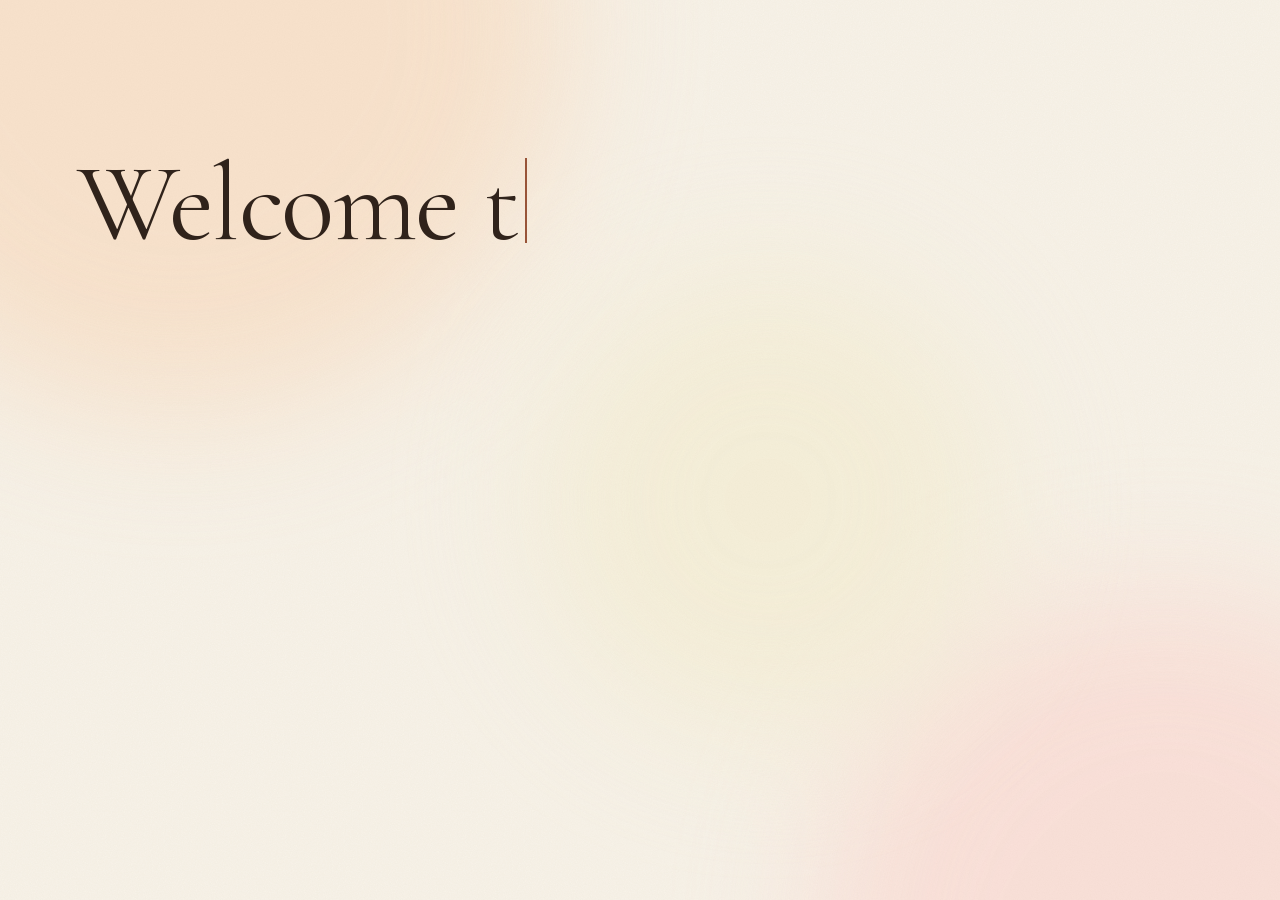
==== commit 42258c8b: "dashboard designed. rail movement fixed" ====
--- a/index.html
+++ b/index.html
@@ -10,9 +10,9 @@
 <link rel="icon" href="icon-32.png" type="image/png" sizes="32x32">
 <link rel="icon" href="icon-192.png" type="image/png" sizes="192x192">
 <link rel="apple-touch-icon" href="apple-touch-icon.png">
-<link rel="stylesheet" href="styles.css?v=25">
+<link rel="stylesheet" href="styles.css?v=26">
 <script src="app.js?v=25" defer></script>
-<script src="home.js?v=25" defer></script>
+<script src="home.js?v=27" defer></script>
 </head>
 <body>
 
@@ -208,20 +208,23 @@
       </div>
     </header>
     <div class="dash-body">
-      <section class="dash-part" aria-labelledby="dash-links">
-        <h3 id="dash-links" class="label">Shared links <span id="share-count"></span></h3>
+      <section class="dash-part" aria-labelledby="dash-make">
+        <h3 id="dash-make" class="label band make">Make a link</h3>
         <form id="share-form" class="form-card share-form">
           <fieldset class="scope-pick">
             <legend class="label">Opens <small>(tick courses, or batches of them)</small></legend>
             <div id="scope-list" class="scope-list"></div>
           </fieldset>
-          <div class="row">
+          <div class="share-row">
             <label class="field"><span class="label">Code <small>(the link's ending)</small></span><input name="code" required minlength="2" maxlength="20" pattern="[A-Za-z0-9]+" placeholder="e.g. CTB3" autocomplete="off"></label>
             <label class="field"><span class="label">Password <small>(empty: one is made)</small></span><input name="password" minlength="6" maxlength="72" autocomplete="off"></label>
+            <button class="solid-btn">Make a link</button>
           </div>
           <p id="share-error" class="error" role="alert"></p>
-          <div class="actions"><button class="solid-btn">Make a link</button></div>
         </form>
+      </section>
+      <section class="dash-part" aria-labelledby="dash-links">
+        <h3 id="dash-links" class="label band links">Shared links <span id="share-count"></span></h3>
         <div class="table-wrap">
           <table class="dash-table">
             <thead><tr><th>Link</th><th>Opens</th><th>Password</th><th><span class="sr">Tools</span></th></tr></thead>
@@ -230,7 +233,7 @@
         </div>
       </section>
       <section class="dash-part" aria-labelledby="dash-opened">
-        <h3 id="dash-opened" class="label">Opened</h3>
+        <h3 id="dash-opened" class="label band opened">Opened</h3>
         <div class="table-wrap">
           <table class="dash-table">
             <thead><tr><th>When</th><th>Link</th><th>Opens</th></tr></thead>
--- a/styles.css
+++ b/styles.css
@@ -977,19 +977,9 @@
   padding-top: 24px;
 }
 
-/* shared links: the form, the link just made, and every link given out */
-.form-card.share-form {
-  width: auto;
-  max-height: none;
-  overflow: visible;
-  padding: 22px 0 6px;
-  background: none;
-  border: 0;
-  border-radius: 0;
-  box-shadow: none;
-}
-
-/* the dashboard: a page of its own, its lists as tables */
+/* the dashboard: a page of its own. Each part is a panel of its own, headed
+   by a coloured band as the courses' modules are; what matters most (codes,
+   passwords, batches) sits on a tint of its own. */
 .dash-window {
   display: flex;
   flex-direction: column;
@@ -1004,25 +994,70 @@
 }
 
 .dash-body {
+  display: grid;
+  align-content: start;
+  gap: 22px;
   overflow: auto;
-  padding: 0 clamp(20px, 4vw, 40px) 36px;
+  padding: 24px clamp(14px, 3vw, 32px) 36px;
+  background: var(--paper);
 }
 
 .dash-part {
-  padding-top: 28px;
-}
-
-.dash-part h3 {
-  margin: 0;
+  min-width: 0;
+  padding: 20px clamp(14px, 2.6vw, 28px) 22px;
+  background: var(--paper-3);
+  border: 1px solid oklch(0.8 0.028 70);
+  border-radius: 16px;
+  box-shadow: 0 16px 34px -28px oklch(0.35 0.05 60 / .45);
+}
+
+.band {
+  width: fit-content;
+  margin: 0 0 18px;
+  padding: 5px 12px;
+  border-radius: 7px;
+  color: var(--ink);
+  background: var(--tint);
+}
+
+.band.make {
+  background: var(--accent);
+  color: var(--paper-3);
+}
+
+.band.links {
+  --tint: oklch(0.885 0.045 135);
+}
+
+.band.opened {
+  --tint: oklch(0.895 0.055 90);
+}
+
+.form-card.share-form {
+  width: auto;
+  max-height: none;
+  overflow: visible;
+  padding: 0;
+  background: none;
+  border: 0;
+  border-radius: 0;
+  box-shadow: none;
 }
 
 /* what a new link opens: a row of ticks for each course */
-.scope-pick {
-  margin-bottom: 18px !important;
+.form-card .scope-pick {
+  margin-bottom: 18px;
 }
 
 .scope-pick legend {
   margin-bottom: 8px;
+}
+
+.scope-list {
+  padding: 2px 16px;
+  background: var(--paper);
+  border: 1px solid var(--line);
+  border-radius: 12px;
 }
 
 .scope-course {
@@ -1030,8 +1065,12 @@
   flex-wrap: wrap;
   align-items: center;
   gap: 8px;
-  padding: 10px 0;
+  padding: 12px 0;
   border-top: 1px solid var(--line);
+}
+
+.scope-course:first-child {
+  border-top: 0;
 }
 
 .scope-name {
@@ -1046,6 +1085,7 @@
   gap: 7px;
   padding: 5px 12px 5px 9px;
   font-size: 14px;
+  background: var(--paper-3);
   border: 1px solid var(--line);
   border-radius: 999px;
   cursor: pointer;
@@ -1059,68 +1099,205 @@
 
 .tick:has(input:checked) {
   background: oklch(0.9 0.045 42);
-  border-color: oklch(0.8 0.06 42);
+  border-color: oklch(0.78 0.07 42);
 }
 
 .tick:has(input:disabled) {
   cursor: default;
 }
 
+/* the code, the password and the button, side by side */
+.share-row {
+  display: grid;
+  grid-template-columns: 1fr 1fr auto;
+  align-items: end;
+  gap: 14px;
+}
+
+.share-row .field {
+  margin: 0;
+}
+
+.share-row .solid-btn {
+  min-height: 46px;
+}
+
+@media (max-width: 640px) {
+  .share-row {
+    grid-template-columns: 1fr;
+  }
+}
+
+.share-form .error {
+  margin: 10px 0 0;
+}
+
+.share-form .error:empty {
+  min-height: 0;
+  margin: 0;
+}
+
 .table-wrap {
   overflow-x: auto;
 }
 
 .dash-table {
   width: 100%;
-  border-collapse: collapse;
+  border-collapse: separate;
+  border-spacing: 0;
 }
 
 .dash-table th {
-  padding: 10px 14px 10px 0;
+  padding: 10px 14px;
   font: 400 11px/1.4 var(--mono);
   letter-spacing: .12em;
   text-transform: uppercase;
   text-align: left;
+  white-space: nowrap;
   color: var(--muted);
+  background: var(--paper-2);
+}
+
+.dash-table th:first-child {
+  border-radius: 8px 0 0 8px;
+}
+
+.dash-table th:last-child {
+  border-radius: 0 8px 8px 0;
 }
 
 .dash-table td {
-  padding: 12px 14px 12px 0;
-  border-top: 1px solid var(--line);
+  padding: 14px;
+  border-bottom: 1px solid var(--line);
   vertical-align: middle;
+  transition: background .6s var(--slow);
+}
+
+.dash-table tbody tr:last-child td {
+  border-bottom: 0;
+}
+
+.dash-table tbody tr:hover td {
+  background: oklch(0.972 0.014 80);
+}
+
+.dash-table .class-empty {
+  padding: 28px 0;
+  text-align: center;
 }
 
 .dash-table .gone {
-  margin-left: 8px;
   color: oklch(0.48 0.16 28);
 }
 
 .dash-table .row-tools {
-  padding-right: 0;
   text-align: right;
   white-space: nowrap;
 }
 
+/* on a phone each row stands as a card of its own */
+@media (max-width: 640px) {
+  .dash-table thead {
+    display: none;
+  }
+
+  .dash-table,
+  .dash-table tbody,
+  .dash-table tr,
+  .dash-table td {
+    display: block;
+  }
+
+  .dash-table tr {
+    padding: 12px 0;
+    border-bottom: 1px solid var(--line);
+  }
+
+  .dash-table tbody tr:last-child {
+    border-bottom: 0;
+  }
+
+  .dash-table td {
+    padding: 4px 0;
+    border: 0;
+  }
+
+  .dash-table tbody tr:hover td {
+    background: none;
+  }
+
+  .dash-table .row-tools {
+    padding-top: 10px;
+    text-align: left;
+  }
+}
+
 .row-tools .icon-btn + .icon-btn {
   margin-left: 8px;
 }
 
-.share-link {
-  font: 500 1.2rem/1.3 var(--serif);
+.share-host {
+  font-size: 14px;
+  color: var(--muted);
   white-space: nowrap;
 }
 
+.code-chip,
 .share-password {
-  font: 700 1rem var(--mono);
+  display: inline-block;
+  padding: 3px 9px;
+  font: 700 14px/1.4 var(--mono);
   letter-spacing: .04em;
   white-space: nowrap;
+  color: var(--ink);
+  border-radius: 6px;
+}
+
+.code-chip {
+  background: oklch(0.9 0.045 42);
+}
+
+.share-password {
+  font-size: 15px;
+  background: oklch(0.895 0.055 90);
   user-select: all;
+}
+
+.scope-line {
+  display: flex;
+  flex-wrap: wrap;
+  align-items: center;
+  gap: 4px 8px;
+  padding: 2px 0;
+}
+
+.scope-line bdi {
+  font: 500 1.15rem/1.3 var(--serif);
+}
+
+.batch-pill {
+  padding: 2px 9px;
+  font: 400 11px/1.6 var(--mono);
+  letter-spacing: .08em;
+  text-transform: uppercase;
+  white-space: nowrap;
+  border-radius: 999px;
+  background: oklch(0.885 0.045 135);
+}
+
+.batch-pill.every {
+  background: oklch(0.885 0.04 330);
+}
+
+.when-time {
+  margin-left: 8px;
+  color: var(--muted);
 }
 
 .pw-input {
   width: 15em;
   padding: 7px 10px;
-  font: 700 1rem var(--mono);
+  font: 700 15px var(--mono);
   color: var(--ink);
   background: var(--paper);
   border: 1px solid var(--line);
@@ -1138,7 +1315,13 @@
   align-items: center;
   justify-content: center;
   gap: 14px;
-  margin-top: 16px;
+  margin-top: 18px;
+}
+
+.pager .label {
+  padding: 4px 12px;
+  border-radius: 999px;
+  background: var(--paper-2);
 }
 
 .pager .icon-btn:disabled {
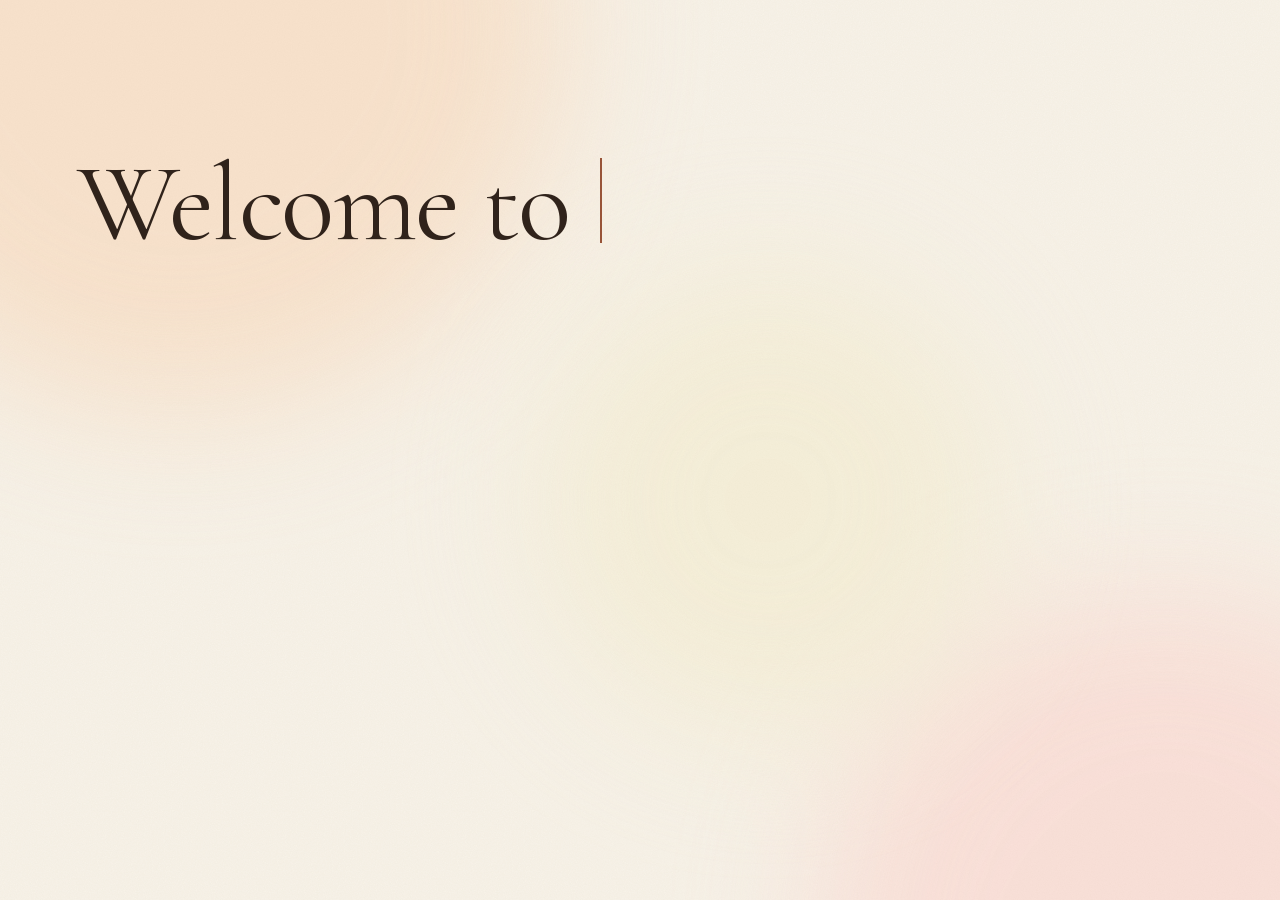
==== commit 0cc9e54e: "courses page designed" ====
--- a/index.html
+++ b/index.html
@@ -10,7 +10,7 @@
 <link rel="icon" href="icon-32.png" type="image/png" sizes="32x32">
 <link rel="icon" href="icon-192.png" type="image/png" sizes="192x192">
 <link rel="apple-touch-icon" href="apple-touch-icon.png">
-<link rel="stylesheet" href="styles.css?v=26">
+<link rel="stylesheet" href="styles.css?v=28">
 <script src="app.js?v=25" defer></script>
 <script src="home.js?v=27" defer></script>
 </head>
--- a/styles.css
+++ b/styles.css
@@ -893,8 +893,73 @@
   align-items: flex-start;
   justify-content: space-between;
   gap: 18px 48px;
-  padding: 30px 110px 22px clamp(20px, 4vw, 48px);
-  border-bottom: 1px solid var(--line);
+  padding: 26px clamp(20px, 4vw, 48px) 22px;
+  border-bottom: 1px solid oklch(0.8 0.028 70);
+}
+
+.course-tools {
+  display: flex;
+  gap: 10px;
+}
+
+/* the batch on show, as a band in the accent */
+.course-top #course-label {
+  width: fit-content;
+  margin-top: 4px;
+  padding: 4px 11px;
+  border-radius: 7px;
+  color: var(--paper-3);
+  background: var(--accent);
+}
+
+.batch-tabs .chip[aria-pressed="true"] {
+  color: var(--paper-3);
+  border-color: var(--ink);
+  background: var(--ink);
+  box-shadow: none;
+}
+
+/* while a class plays, the head folds into one line, so the video and what is
+   under it fit */
+.playing .course-top {
+  padding-block: 14px;
+}
+
+.playing .course-head {
+  display: flex;
+  flex-wrap: wrap;
+  align-items: center;
+  gap: 8px 16px;
+}
+
+.playing .course-head .back {
+  order: -2;
+  margin: 0;
+}
+
+.playing #course-name {
+  order: -1;
+  margin: 0;
+  font-size: clamp(1.6rem, 2.6vw, 2.1rem);
+}
+
+.playing .course-top #course-label,
+.playing .course-teacher,
+.playing .batch-tabs {
+  margin: 0;
+}
+
+/* an Urdu name keeps to the left, as everything else in the head does */
+.course-top h2:dir(rtl) {
+  text-align: left;
+}
+
+/* on a phone the video needs the room: the batch tab already says which one */
+@media (max-width: 760px) {
+  .playing .course-top #course-label,
+  .playing .course-teacher {
+    display: none;
+  }
 }
 
 .course-head {
@@ -1447,9 +1512,10 @@
   min-height: 0;
   overflow: auto;
   display: grid;
-  grid-template-columns: minmax(0, 720px);
+  grid-template-columns: minmax(0, 760px);
   justify-content: center;
-  padding: 8px clamp(20px, 4vw, 48px) 32px;
+  padding: 24px clamp(14px, 3vw, 40px) 32px;
+  background: var(--paper);
 }
 
 .player {
@@ -1461,8 +1527,8 @@
   grid-template-columns: minmax(260px, calc(386px - 6.5%)) minmax(0, 1fr);   /* the video 6.5% wider than beside a 360px list */
   grid-template-rows: minmax(0, 1fr);
   justify-content: stretch;
-  gap: 36px;
-  padding-top: 28px;
+  gap: 28px;
+  padding-top: 20px;
 }
 
 .playing .player {
@@ -1512,10 +1578,40 @@
 
 .now {
   display: flex;
-  align-items: flex-start;
+  align-items: center;
   justify-content: space-between;
   gap: 18px;
-  margin-top: 18px;
+  margin-top: 16px;
+  padding: 14px 18px;
+  background: var(--paper-3);
+  border: 1px solid oklch(0.8 0.028 70);
+  border-radius: 14px;
+}
+
+.now-meta {
+  display: flex;
+  flex-wrap: wrap;
+  gap: 6px;
+  margin: 0 0 6px !important;
+}
+
+.pill {
+  padding: 2px 9px;
+  font: 400 11px/1.6 var(--mono);
+  letter-spacing: .08em;
+  text-transform: uppercase;
+  white-space: nowrap;
+  color: var(--ink);
+  border-radius: 999px;
+  background: var(--paper-2);
+}
+
+.module-pill {
+  background: var(--tint, oklch(0.885 0.05 60));
+}
+
+.pill.week {
+  background: oklch(0.895 0.055 90);
 }
 
 .now p {
@@ -1523,7 +1619,7 @@
 }
 
 .now h3 {
-  margin: 4px 0 0;
+  margin: 0;
   font: 500 clamp(1.4rem, 2.4vw, 1.9rem)/1.15 var(--serif);
 }
 
@@ -1539,17 +1635,34 @@
   list-style: none;
 }
 
+/* each module (and the batch's resources) a panel of its own */
+.modules {
+  display: grid;
+  gap: 16px;
+}
+
 .module {
-  padding: 20px 0 8px;
-}
-
-.module + .module {
-  border-top: 1px solid var(--line);
+  padding: 16px 18px 10px;
+  background: var(--paper-3);
+  border: 1px solid oklch(0.8 0.028 70);
+  border-radius: 16px;
+  box-shadow: 0 16px 34px -28px oklch(0.35 0.05 60 / .45);
+}
+
+.playing .module {
+  padding: 12px 12px 6px;
 }
 
 .module-name {
-  margin: 0 0 10px;
+  margin: 0 0 8px;
   color: var(--ink);
+}
+
+.modules > .class-empty {
+  margin: 0;
+  padding: 40px 20px;
+  border: 1px dashed oklch(0.78 0.03 70);
+  border-radius: 16px;
 }
 
 /* Headings that matter wear a soft band, a different warm tint for each, as
@@ -1563,22 +1676,22 @@
 }
 
 .link-group:nth-child(5n + 2),
-.module[data-tint="1"] {
+[data-tint="1"] {
   --tint: oklch(0.885 0.045 135);
 }
 
 .link-group:nth-child(5n + 3),
-.module[data-tint="2"] {
+[data-tint="2"] {
   --tint: oklch(0.885 0.045 20);
 }
 
 .link-group:nth-child(5n + 4),
-.module[data-tint="3"] {
+[data-tint="3"] {
   --tint: oklch(0.895 0.055 90);
 }
 
 .link-group:nth-child(5n),
-.module[data-tint="4"] {
+[data-tint="4"] {
   --tint: oklch(0.885 0.04 330);
 }
 
@@ -1592,6 +1705,10 @@
   display: flex;
   align-items: center;
   gap: 12px;
+}
+
+.lesson + .lesson {
+  border-top: 1px solid var(--line);
 }
 
 .lesson-title {
@@ -1600,8 +1717,8 @@
   gap: 14px;
   flex: 1;
   min-width: 0;
-  margin-left: -12px;
-  padding: 9px 12px;
+  margin: 3px 0 3px -8px;
+  padding: 8px;
   text-align: start;
   font: 500 1.18rem/1.3 var(--serif);
   color: var(--ink);
@@ -1618,8 +1735,8 @@
 }
 
 .lesson-title[aria-current="true"] {
-  background: oklch(0.92 0.018 75 / .85);
-  box-shadow: inset 2px 0 0 var(--accent);
+  background: oklch(0.92 0.025 70);
+  box-shadow: inset 3px 0 0 var(--accent);
 }
 
 .playing .lesson-title {
@@ -1630,12 +1747,12 @@
   display: inline-block;
   margin-left: 10px;
   padding: 0 8px;
-  border: 1px solid oklch(0.52 0.1 42 / .35);
   border-radius: 999px;
   font: 400 9.5px/1.8 var(--mono);
   letter-spacing: .14em;
   text-transform: uppercase;
-  color: var(--accent);
+  color: var(--ink);
+  background: oklch(0.9 0.045 42);
   vertical-align: 3px;
   white-space: nowrap;
 }
@@ -1650,13 +1767,17 @@
   height: 16px;
 }
 
+/* a class's number wears its module's tint */
 .lesson-n {
   flex: none;
-  min-width: 1.7em;
-  text-align: end;
+  min-width: 2.4em;
+  padding: 4px 5px;
+  text-align: center;
   font: 400 11px/1 var(--mono);
   letter-spacing: .06em;
-  color: var(--muted);
+  color: var(--ink);
+  border-radius: 6px;
+  background: var(--tint, oklch(0.885 0.05 60));
 }
 
 .lesson-text {
